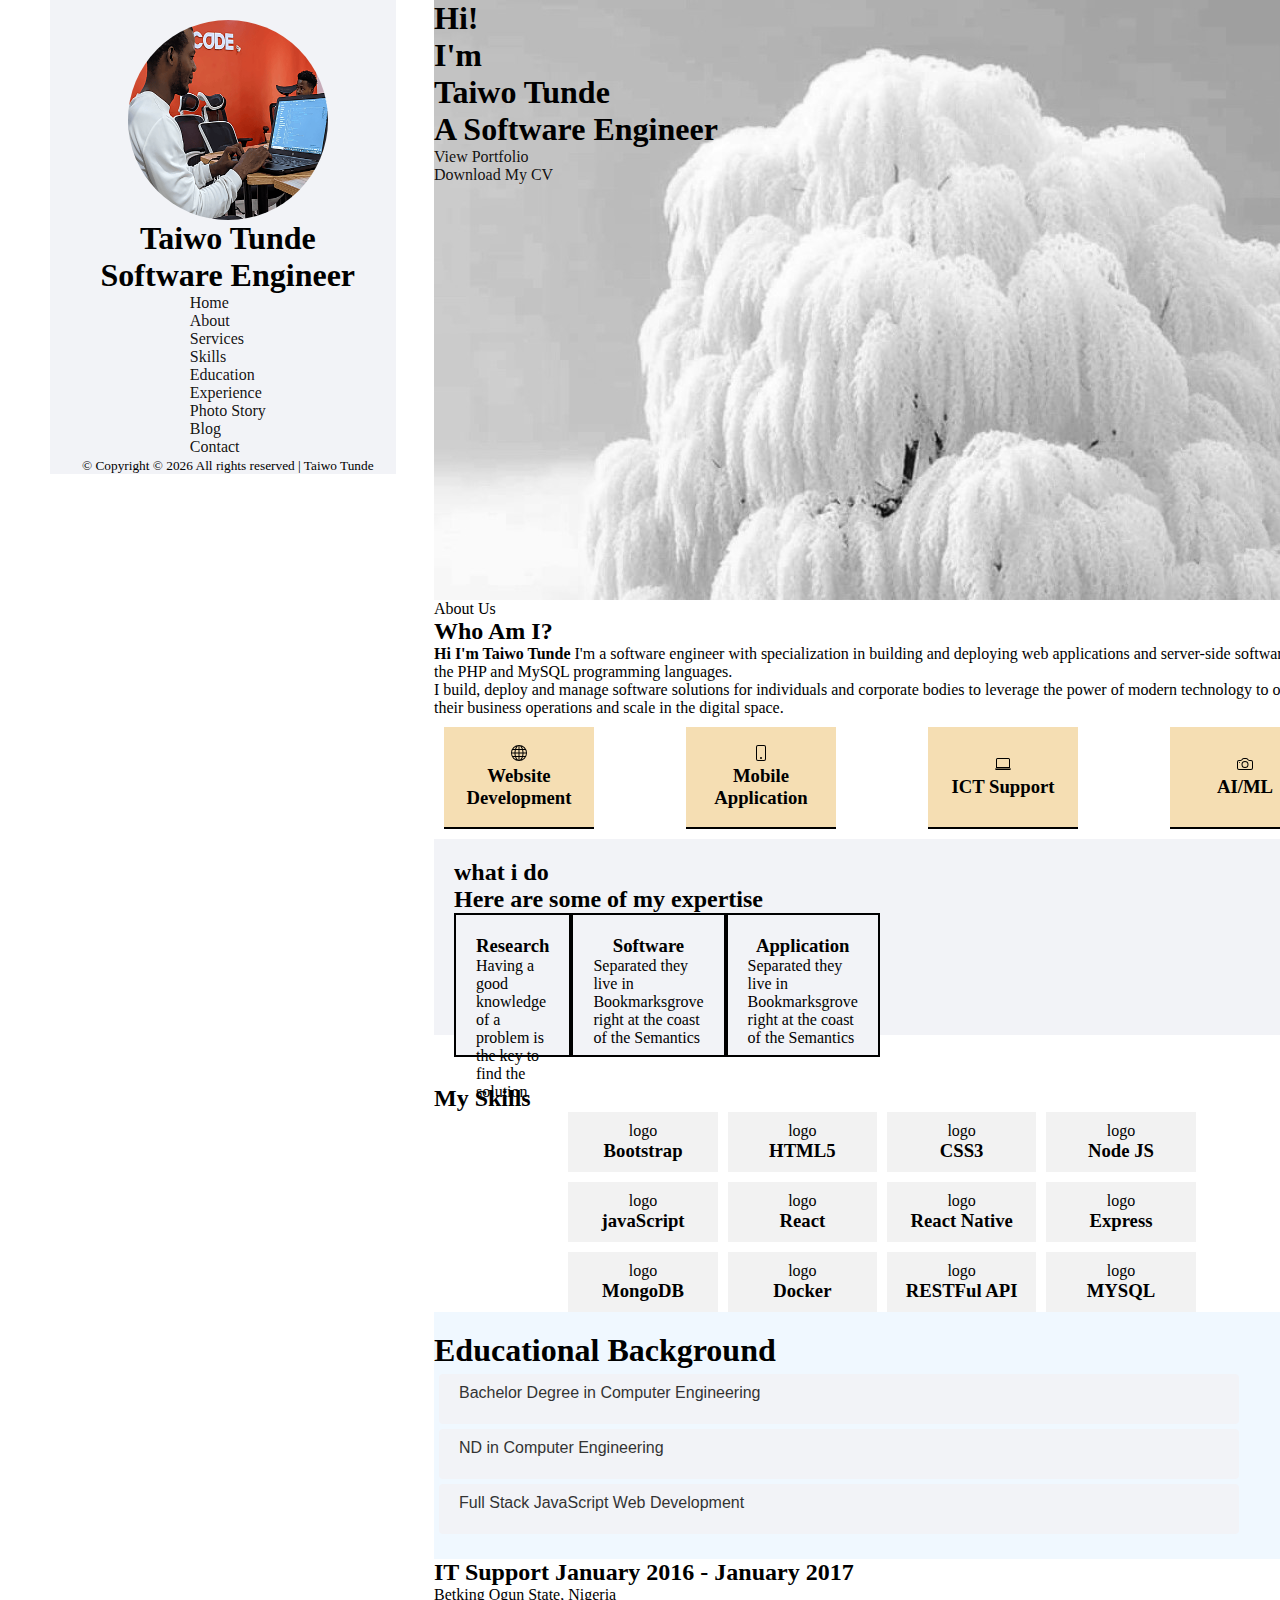
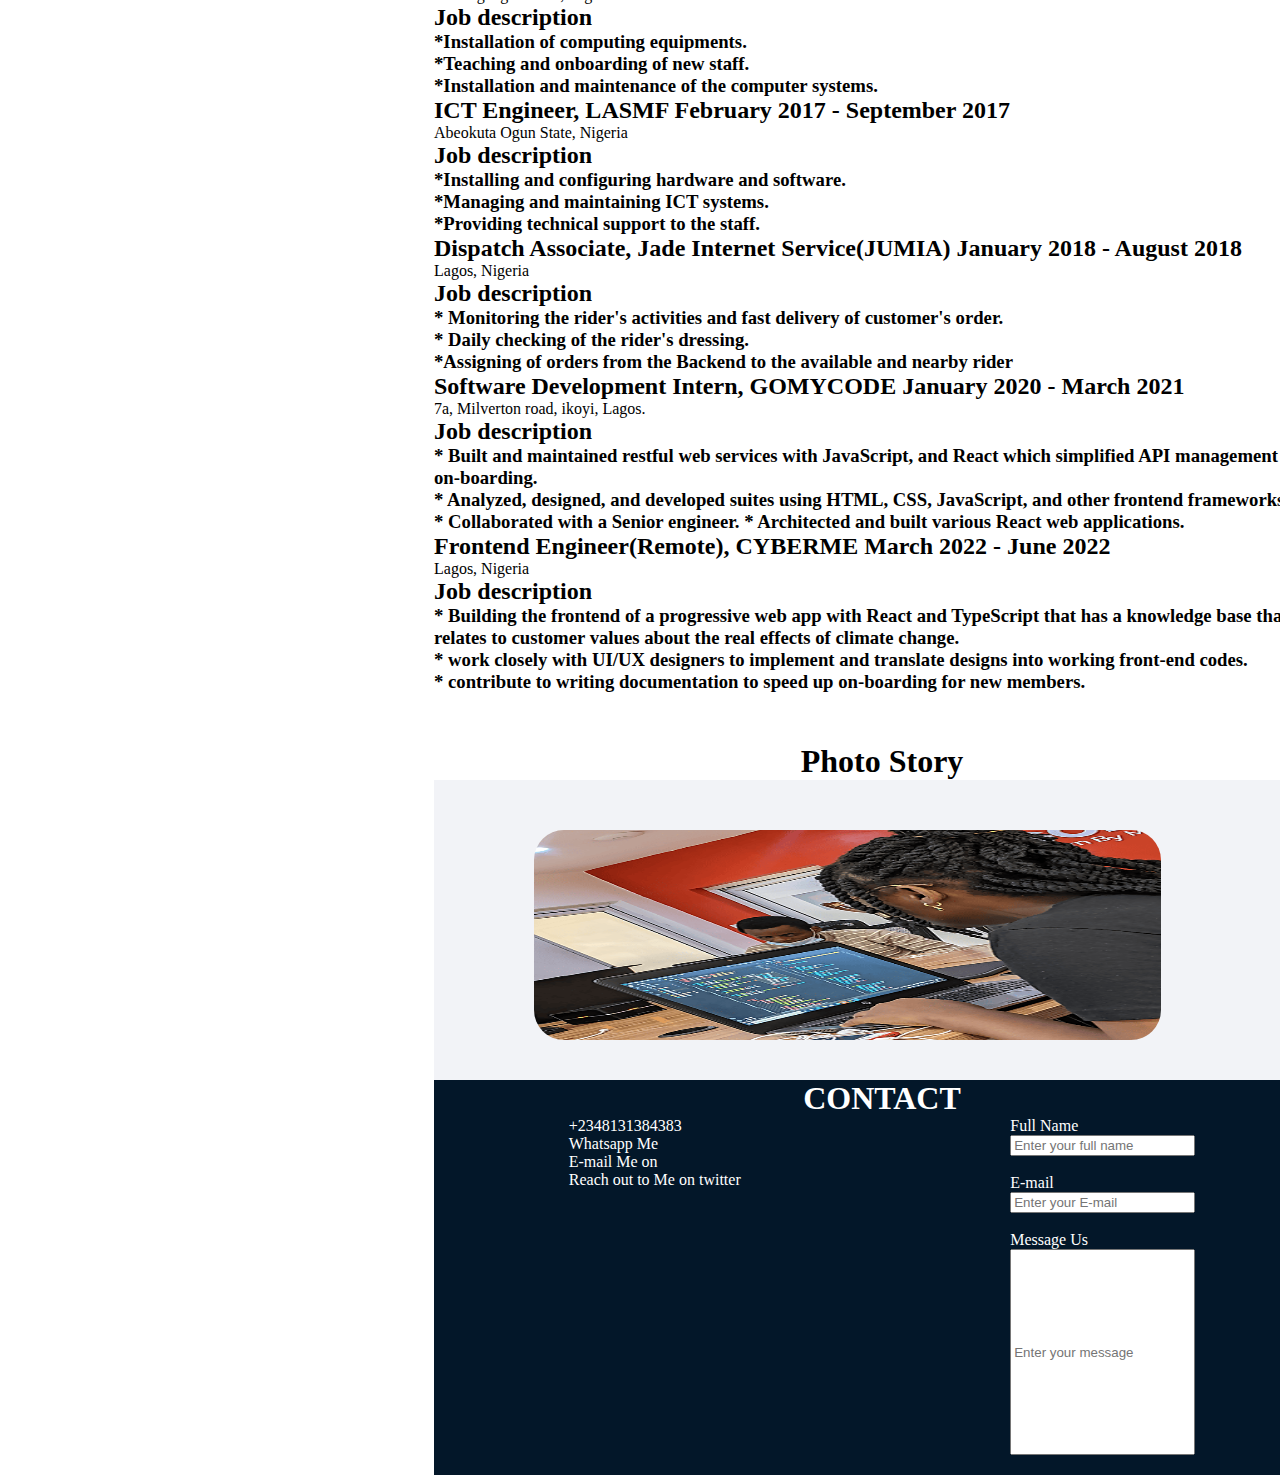
==== index.html @ 8e3de786 "main" ====
<!DOCTYPE html>
<html>
  <head>
    <meta charset="utf-8" />
    <meta http-equiv="X-UA-Compatible" content="IE=edge" />
    <title>Taiwo Tunde</title>
    <meta name="viewport" content="width=device-width, initial-scale=1" />
    <meta name="description" content="" />
    <meta name="keywords" content="Taiwo Tunde" />
    <meta name="author" content="Taiwo Tunde" />
    <link rel="stylesheet" href="stylingSheet.css" />
  </head>
  <body>
    <div class="grid-container">
      <div class="Container1">
        <!-- navbar section -->
        <div class="Container grid_container">
          <div class="container1">
            <aside class="aside_container">
              <div class="aside_content1">
                <img
                  class="profilepic"
                  src="./Resources/profilepic.png"
                  width="200px"
                  height="200px"
                />
                <h1>Taiwo Tunde</h1>
                <h1>Software Engineer</h1>
              </div>

              <nav>
                <div>
                  <ul>
                    <li>
                      <a href="#" data-nav-section="home">Home</a>
                    </li>
                    <li><a href="#about" data-nav-section="about">About</a></li>
                    <li>
                      <a href="#service" data-nav-section="services">Services</a>
                    </li>
                    <li><a href="#skills" data-nav-section="skills">Skills</a></li>
                    <li>
                      <a href="#education" data-nav-section="education">Education</a>
                    </li>
                    <li>
                      <a href="#experience" data-nav-section="experience">Experience</a>
                    </li>
                    <li><a href="#photo" data-nav-section="work">Photo Story</a></li>
                    <li><a href="#blog" data-nav-section="blog">Blog</a></li>
                    <li><a href="#contact" data-nav-section="contact">Contact</a></li>
                  </ul>
                </div>
              </nav>

              <div>
                <p>
                  <small
                    >&copy; Copyright &copy;
                    <script>
                      document.write(new Date().getFullYear());
                    </script>
                    All rights reserved | Taiwo Tunde</small
                  >
                </p>
              </div>
            </aside>
          </div>
        </div>
      </div>

      <div class="container2">
        <div class="Container2">
          <!-- Home page section -->
          <div class="home_section1">
            <h1>
              Hi! <br />
              I'm <br />Taiwo Tunde
            </h1>
             <h1>A Software Engineer</h1>
            <p>
              <a href="https://taiwo-tunde.github.io/My-portfolio/#"
                >View Portfolio
              </a>
            </p>
            <p><a href="/Resources/Taiwo Tunde CV.pdf">Download My CV</a></p>
          </div>

          
          <!-- About section  -->

          <section id="about">
            <div>
              <span>About Us</span>
              <h2>Who Am I?</h2>
              <p>
                <strong>Hi I'm Taiwo Tunde</strong> I'm a software engineer with
                specialization in building and deploying web applications and
                server-side software using the PHP and MySQL programming
                languages.
              </p>
              <p>
                I build, deploy and manage software solutions for individuals
                and corporate bodies to leverage the power of modern technology
                to optimize their business operations and scale in the digital
                space.
              </p>
            </div>

            <div class="about-icon">
              <div class="about-each-container">
                <span>
                  <svg
                    xmlns="http://www.w3.org/2000/svg"
                    width="16"
                    height="16"
                    fill="currentColor"
                    class="bi bi-globe"
                    viewBox="0 0 16 16"
                  >
                    <path
                      d="M0 8a8 8 0 1 1 16 0A8 8 0 0 1 0 8zm7.5-6.923c-.67.204-1.335.82-1.887 1.855A7.97 7.97 0 0 0 5.145 4H7.5V1.077zM4.09 4a9.267 9.267 0 0 1 .64-1.539 6.7 6.7 0 0 1 .597-.933A7.025 7.025 0 0 0 2.255 4H4.09zm-.582 3.5c.03-.877.138-1.718.312-2.5H1.674a6.958 6.958 0 0 0-.656 2.5h2.49zM4.847 5a12.5 12.5 0 0 0-.338 2.5H7.5V5H4.847zM8.5 5v2.5h2.99a12.495 12.495 0 0 0-.337-2.5H8.5zM4.51 8.5a12.5 12.5 0 0 0 .337 2.5H7.5V8.5H4.51zm3.99 0V11h2.653c.187-.765.306-1.608.338-2.5H8.5zM5.145 12c.138.386.295.744.468 1.068.552 1.035 1.218 1.65 1.887 1.855V12H5.145zm.182 2.472a6.696 6.696 0 0 1-.597-.933A9.268 9.268 0 0 1 4.09 12H2.255a7.024 7.024 0 0 0 3.072 2.472zM3.82 11a13.652 13.652 0 0 1-.312-2.5h-2.49c.062.89.291 1.733.656 2.5H3.82zm6.853 3.472A7.024 7.024 0 0 0 13.745 12H11.91a9.27 9.27 0 0 1-.64 1.539 6.688 6.688 0 0 1-.597.933zM8.5 12v2.923c.67-.204 1.335-.82 1.887-1.855.173-.324.33-.682.468-1.068H8.5zm3.68-1h2.146c.365-.767.594-1.61.656-2.5h-2.49a13.65 13.65 0 0 1-.312 2.5zm2.802-3.5a6.959 6.959 0 0 0-.656-2.5H12.18c.174.782.282 1.623.312 2.5h2.49zM11.27 2.461c.247.464.462.98.64 1.539h1.835a7.024 7.024 0 0 0-3.072-2.472c.218.284.418.598.597.933zM10.855 4a7.966 7.966 0 0 0-.468-1.068C9.835 1.897 9.17 1.282 8.5 1.077V4h2.355z"
                    />
                  </svg>
                </span>
                <h3 style="text-align: center">Website Development</h3>
              </div>

              <div class="about-each-container">
                <span>
                  <svg
                    xmlns="http://www.w3.org/2000/svg"
                    width="16"
                    height="16"
                    fill="currentColor"
                    class="bi bi-phone"
                    viewBox="0 0 16 16"
                  >
                    <path
                      d="M11 1a1 1 0 0 1 1 1v12a1 1 0 0 1-1 1H5a1 1 0 0 1-1-1V2a1 1 0 0 1 1-1h6zM5 0a2 2 0 0 0-2 2v12a2 2 0 0 0 2 2h6a2 2 0 0 0 2-2V2a2 2 0 0 0-2-2H5z"
                    />
                    <path d="M8 14a1 1 0 1 0 0-2 1 1 0 0 0 0 2z" />
                  </svg>
                </span>
                <h3 style="text-align: center">Mobile Application</h3>
              </div>
              <div class="about-each-container">
                <span>
                  <svg
                    xmlns="http://www.w3.org/2000/svg"
                    width="16"
                    height="16"
                    fill="currentColor"
                    class="bi bi-laptop"
                    viewBox="0 0 16 16"
                  >
                    <path
                      d="M13.5 3a.5.5 0 0 1 .5.5V11H2V3.5a.5.5 0 0 1 .5-.5h11zm-11-1A1.5 1.5 0 0 0 1 3.5V12h14V3.5A1.5 1.5 0 0 0 13.5 2h-11zM0 12.5h16a1.5 1.5 0 0 1-1.5 1.5h-13A1.5 1.5 0 0 1 0 12.5z"
                    />
                  </svg>
                </span>
                <h3 style="text-align: center">ICT Support</h3>
              </div>
              <div class="about-each-container">
                <span
                  ><svg
                    xmlns="http://www.w3.org/2000/svg"
                    width="16"
                    height="16"
                    fill="currentColor"
                    class="bi bi-camera"
                    viewBox="0 0 16 16"
                  >
                    <path
                      d="M15 12a1 1 0 0 1-1 1H2a1 1 0 0 1-1-1V6a1 1 0 0 1 1-1h1.172a3 3 0 0 0 2.12-.879l.83-.828A1 1 0 0 1 6.827 3h2.344a1 1 0 0 1 .707.293l.828.828A3 3 0 0 0 12.828 5H14a1 1 0 0 1 1 1v6zM2 4a2 2 0 0 0-2 2v6a2 2 0 0 0 2 2h12a2 2 0 0 0 2-2V6a2 2 0 0 0-2-2h-1.172a2 2 0 0 1-1.414-.586l-.828-.828A2 2 0 0 0 9.172 2H6.828a2 2 0 0 0-1.414.586l-.828.828A2 2 0 0 1 3.172 4H2z"
                    />
                    <path
                      d="M8 11a2.5 2.5 0 1 1 0-5 2.5 2.5 0 0 1 0 5zm0 1a3.5 3.5 0 1 0 0-7 3.5 3.5 0 0 0 0 7zM3 6.5a.5.5 0 1 1-1 0 .5.5 0 0 1 1 0z"
                    />
                  </svg>
                </span>
                <h3>AI/ML</h3>
              </div>
            </div>
          </section>

          <!-- service section -->

          <section id="service" class="service-section-container">

            <h2>what i do</h2>
            <h2>Here are some of my expertise</h2>
            <div class="service-section-sub-container">

                  <div class="service-item">
                    <h3>Research</h3>
                    <p>
                      Having a good knowledge of a problem is the key to find the
                      solution
                    </p>
                  </div>

                  <div class="service-item">
                    <h3>Software</h3>
                    <p>
                      Separated they live in Bookmarksgrove right at the coast of
                      the Semantics
                    </p>
                  </div>

                  <div class="service-item">
                    <h3>Application</h3>
                    <p>
                      Separated they live in Bookmarksgrove right at the coast of
                      the Semantics
                    </p>
                  </div>
          </div>
          </section>

          <!-- skills section -->
          <section id="skills" class="skills" >
            <h2>My Skills</h2>
         <div class="grid-container-skills">
              <div class="grid-item"> <div class="list"> 
                    <span>logo</span>
                    <h3>Bootstrap</h3>
                  </div>
</div>
              <div class="grid-item">
                    <div class="list">
                    <span>logo</span>
                    <h3>HTML5</h3>
                    </div>
</div>
              <div class="grid-item">
                <div class="list">
                      <span>logo</span>
                      <h3>CSS3</h3>
                    </div>
                  </div>

              <div class="grid-item">
                 <div class="list">
                    <span>logo</span>
                    <h3>Node JS</h3>
                    
                  </div>
                </div>

              <div class="grid-item">
                <div class="list">
                    <span>logo</span>
                    <h3>javaScript</h3>
                  </div>
                </div>

              <div class="grid-item">
                <div class="list" >
                    <span>logo</span>
                    <h3>React</h3>
                </div>
              </div>

              <div class="grid-item">
                <div class="list">
                    <span>logo</span>
                    <h3>React Native</h3>
                  </div>
                </div>

              <div class="grid-item"> 
                <div class="list">
                      <span>logo</span>
                    <h3>Express</h3>
                  </div>
                </div>

              <div class="grid-item">
                <div class="list">
                <span>logo</span>
                <h3>MongoDB</h3>
              </div>
            </div>

              <div class="grid-item">
                <div class="list">
                  <span>logo</span>
                <h3>Docker</h3>
              </div>
            </div>

              <div class="grid-item"> 
                <div class="list">
                   <span>logo</span>
                  <h3>RESTFul API</h3>
                </div>
              </div>

              <div class="grid-item">
                <div class="list">  
                    <span>logo</span>
                    <h3>MYSQL</h3>
                </div>
              </div>

          
            </div>
          </section>

          <!-- Educational section -->
          <section id="education" class="educational-section">
            <h1>Educational Background</h1>
            <div class="collapsible">
              <button class="collapsible-trigger my-button">
                Bachelor Degree in Computer Engineering
              </button>
              <div class="collapsible-content">
                <h3>Bachelor degree in Computer Engineering</h3>
                <h3>Course: Computer Engineering</h3>
                <h3>Institution: Olabisi Onabanjo University</h3>
                <h3>Year: 2022</h3>
              </div>
            </div>

            <div class="collapsible">
              <button class="collapsible-trigger my-button">
                ND in Computer Engineering
              </button>
              <div class="collapsible-content">
                <h3>National Diploma in Computer Engineering</h3>
                <h3>Course: Computer Engineering</h3>
                <h3>Institution: Federal Polytechnic Ilaro</h3>
                <h3>Year: 2016</h3>
              </div>
            </div>


       <div class="collapsible">
  <button class="collapsible-trigger my-button">Full Stack JavaScript Web Development</button>
  <div class="collapsible-content">
  <h3>Diploma in Software Engineering</h3>
              <h3>Course: Full Stack javaScript Web Development(MERN Stack)</h3>
              <h3>Institution: GOMYCODE</h3>
              <h3>Year: 2021</h3>
  </div>

          </section>

          

          <!-- Experience Section -->
          <section id="experience" >
            <div>
              <h2>IT Support <span>January 2016 - January 2017</span></h2>
              <span>Betking Ogun State, Nigeria</span>
              <h2>Job description</h2>
              <h3>
                *Installation of computing equipments.<br />
                *Teaching and onboarding of new staff. <br />
                *Installation and maintenance of the computer systems.
              </h3>
            </div>
            <div>
              <h2>
                ICT Engineer, LASMF <span>February 2017 - September 2017</span>
              </h2>
              <span>Abeokuta Ogun State, Nigeria</span>
              <h2>Job description</h2>
              <h3>
                *Installing and configuring hardware and software.<br />
                *Managing and maintaining ICT systems. <br />
                *Providing technical support to the staff.
              </h3>
            </div>

            <div>
              <h2>
                Dispatch Associate, Jade Internet Service(JUMIA)
                <span>January 2018 - August 2018</span>
              </h2>
              <span>Lagos, Nigeria</span>
              <h2>Job description</h2>
              <h3>
                * Monitoring the rider's activities and fast delivery of
                customer's order.<br />
                * Daily checking of the rider's dressing. <br />
                *Assigning of orders from the Backend to the available and
                nearby rider
              </h3>
            </div>

            <div>
              <h2>
                Software Development Intern, GOMYCODE
                <span>January 2020 - March 2021</span>
              </h2>
              <span>7a, Milverton road, ikoyi, Lagos.</span>
              <h2>Job description</h2>
              <h3>
                * Built and maintained restful web services with JavaScript, and
                React which simplified API management and on-boarding.<br />
                * Analyzed, designed, and developed suites using HTML, CSS,
                JavaScript, and other frontend frameworks.<br />
                * Collaborated with a Senior engineer. * Architected and built
                various React web applications.
              </h3>
            </div>

            <div>
              <h2>
                Frontend Engineer(Remote), CYBERME
                <span>March 2022 - June 2022</span>
              </h2>
              <span> Lagos, Nigeria</span>
              <h2>Job description</h2>
              <h3>
                * Building the frontend of a progressive web app with React and
                TypeScript that has a knowledge base that relates to customer
                values about the real effects of climate change.<br />
                * work closely with UI/UX designers to implement and translate
                designs into working front-end codes.<br />
                * contribute to writing documentation to speed up on-boarding
                for new members.
              </h3>
            </div>
          </section>

          <!-- Photo story section -->
          <section id="photo" class="photo-story-container">
            <h1 style="text-align: center; size: 50px">Photo Story</h1>
            <div class="carousel">
              <img
                class="picture"
                src="/Resources/PXL_20220126_084322298.NIGHT (1).png"
                alt="pic"
              />

              <img
                class="picture"
                src="/Resources/PXL_20220126_084322298.NIGHT.png"
                alt="pic"
              />

              <img
                class="picture"
                src="/Resources/PXL_20220126_084832670.NIGHT.png"
                alt="pic"
              />

              <img
                class="picture"
                src="/Resources/PXL_20220126_084839560.NIGHT.png"
                alt="pic"
              />

              <img class="picture" src="/Resources/image1.jpg" alt="pic" />

              <img class="picture" src="/Resources/image2.jpg" alt="pic" />

              <img
                class="picture"
                src="/Resources/example_small.png"
                alt="pic"
              />

              <img class="picture" src="/Resources/profilepic.png" alt="pic" />

              <img
                class="picture"
                src="/Resources/PXL_20220126_084322298.NIGHT (1).png"
                alt="pic"
              />
            </div>
          </section>

          <!-- contact section -->

          <section class="contact" id="contact">
            <div>
              <center>
                <h1><strong> CONTACT </strong></h1>
              </center>
            </div>
            <div class="contact-section">
              <div class="contact-links">
                <div>
                  <i class="fa fa-phone"></i>
                  <a href="tel://+2348131384383">+2348131384383</a>
                </div>
                <div>
                  <i class="fa-brands fa-whatsapp"></i>
                  <a href="https://wa.me/message/PEQAGNBS4VXQJ1">Whatsapp Me</a>
                </div>
                <div>
                  <i class="fa-brands fa-envelope"></i>
                  <a href="mailto:taiwotunde32@gmail.com ">E-mail Me on</a>
                </div>
                <div>
                  <i class="fa-brands fa-twitter"></i>
                  <a
                    href="https://twitter.com/rashy606?t=NbGyMrcWqnhuxeRNX9Hzw&s=09"
                    >Reach out to Me on twitter</a
                  >
                </div>
              </div>

              <div>
                <form class="forms-link">
                  <label for="name"> Full Name</label>
                  <input
                    type="text"
                    placeholder="Enter your full name"
                    id="name"
                  />
                  <br />
                  <label for="Email">E-mail</label>
                  <input
                    type="email"
                    placeholder="Enter your E-mail"
                    id="E-mail"
                  />

                  <br />
                  <label for="message" id="message"> Message Us</label>
                  <input
                    type="text"
                    placeholder="Enter your message"
                    id="message"
                    style="height: 200px"
                  />
                </form>
              </div>
            </div>
          </section>
        </div>
      </div>
    </div>
    <script src="javaScript.js"></script>
  </body>
</html>
---- stylingSheet.css ----
body,
h1,
h2,
h3,
h4,
h5,
h6,
p,
ol,
ul,
li,
pre,
code,
blockquote {
  margin: 0;
  padding: 0;
  border: 0;
}

/* layout */

body {
  width: 100%;
  margin: 0 50px 0 50px;
  transition: opacity 5s ease-in;
}

.grid-container {
  display: grid;
  grid-template-columns: 30% 70%;
  transition: opacity 5s ease-in-out;
}

.container1 {
  background-color: #f2f3f7;
  position: fixed;
  width: 27%;
  transition: opacity 5s ease-out;
}

.container2 {
  width: 100%;
  float: right;
}

/* styling for aside container and its content*/
body .container {
  height: 100%;
  margin-left: 100px;
  background-image: url(/Resources/image1.jpg);
  background-repeat: no-repeat;
}
.aside_container {
  margin-left: 10px;
  display: flex;
  flex-direction: column;
  justify-content: center;
  align-items: center;
}

.aside_content1 {
  display: flex;
  flex-direction: column;
  justify-content: center;
  align-items: center;
  margin-top: 20px;
}

.profilepic {
  border-radius: 100px;
}

ul {
  list-style: none;
  padding: 0;
  margin: 0;
}

a {
  color: rgba(8, 6, 6, 0.96); /* Set the text color */
  text-decoration: none;
}

a:hover {
  color: red;
  text-decoration: underline;
}

a:visited {
  color: purple;
}

a:focus {
  outline: 2px solid orange;
}

a:active {
  color: green;
}

/* Home Section */
/* .home_section {
  
} */

.home_section1 {
  background-image: url("/Resources/image1.jpg");
  background-size: auto cover;
  height: 600px;
}

.home_section2 {
  background-image: url("/Resources/image2.jpg");
  background-size: auto cover;
  height: 600px;
}

/* About section */

.about-icon {
  display: flex;
  justify-content: space-between;
  align-items: center;
  margin: 10px;
}

.about-each-container {
  display: flex;
  flex-direction: column;
  align-items: center;
  justify-content: center;
  border-bottom: 2px solid black;
  background-color: wheat;
  height: 100px;
  width: 150px;
}

/* service section */

.service-section-container {
  display: flex;
  flex-direction: column;
  background-color: #f2f3f7;
  padding: 20px;
}

.service-section-sub-container {
  display: flex;
  flex-direction: row;

  border-bottom: 2px solid black;
  background-color: wheat;
  height: 100px;
  width: 150px;
}

.service-item {
  display: flex;
  flex-direction: column;
  background-color: #f2f3f7;
  border: 2px solid black;
  height: 100px;
  justify-content: space-around;
  align-items: center;
  padding: 20px;
}
/* skills section */
.skills {
  display: flex;
  flex-direction: column;
  margin-top: 50px;
  align-items: flex-start;
  justify-content: flex-start;
}

.grid-container-skills {
  display: grid;
  grid-template-columns: repeat(4, 1fr);
  width: 70%;
  margin: 0 auto; /* Center the container */
  gap: 10px; /* Adjust the gap between grid items as needed */
}

.grid-item {
  background-color: #f2f2f2;
  padding: 10px;
  text-align: center;
}

/* educaton section */

.collapsible-content {
  display: none; /* Hide the content initially */
}

.collapsible-trigger {
  cursor: pointer;
}

.educational-section {
  background-color: aliceblue;
  padding: 20px 0 20px 0;
}

.collapsible-trigger {
  background-color: #f2f3f7;
  color: #333333;
  padding: 10px 20px;
  font-size: 16px;
  border: none;
  border-radius: 4px;
  cursor: pointer;
  width: 800px;
  margin: 5px;
  height: 50px;
  display: flex;
  flex-direction: column;
  justify-content: flex-start;
  align-items: flex-start;
}

.my-button:hover {
  background-color: #45a049;
}

.my-button:active {
  background-color: #3e8e41;
}

/* photo story */

.photo-story-container {
  display: flex;
  flex-direction: column;
  align-items: center;
  justify-content: space-around;
  margin-top: 50px;
}

.carousel {
  position: relative;
  width: 100%;
  height: 300px;
  overflow: hidden;
  background-color: #f2f3f7;
  transition: opacity 2s ease-in;
}

.carousel img {
  display: none;
  width: 70%;
  height: 70%;
  border-radius: 30px;
  margin-left: 100px;
  margin-top: 50px;
}

.carousel img.active {
  display: block;
}

/* contact section */

.contact {
  background-color: #031729;
  color: #fff;
}

.contact-section {
  display: flex;
  justify-content: space-around;
}

.contact-links a {
  color: #fff;
  text-decoration: none;
}

.forms-link {
  display: flex;
  flex-direction: column;
  padding: 0 auto;
  margin-bottom: 20px;
}

@media screen and (max-width: 960px) {
  .contact-section {
    display: flex;
    flex-direction: column;
    align-items: center;
    justify-content: space-between;
  }

  .contact-links {
    margin: 10px 0;
    padding: 20px 0;
  }
  .forms-link {
    display: flex;
    flex-direction: column;
    padding: 0 auto;
  }
}
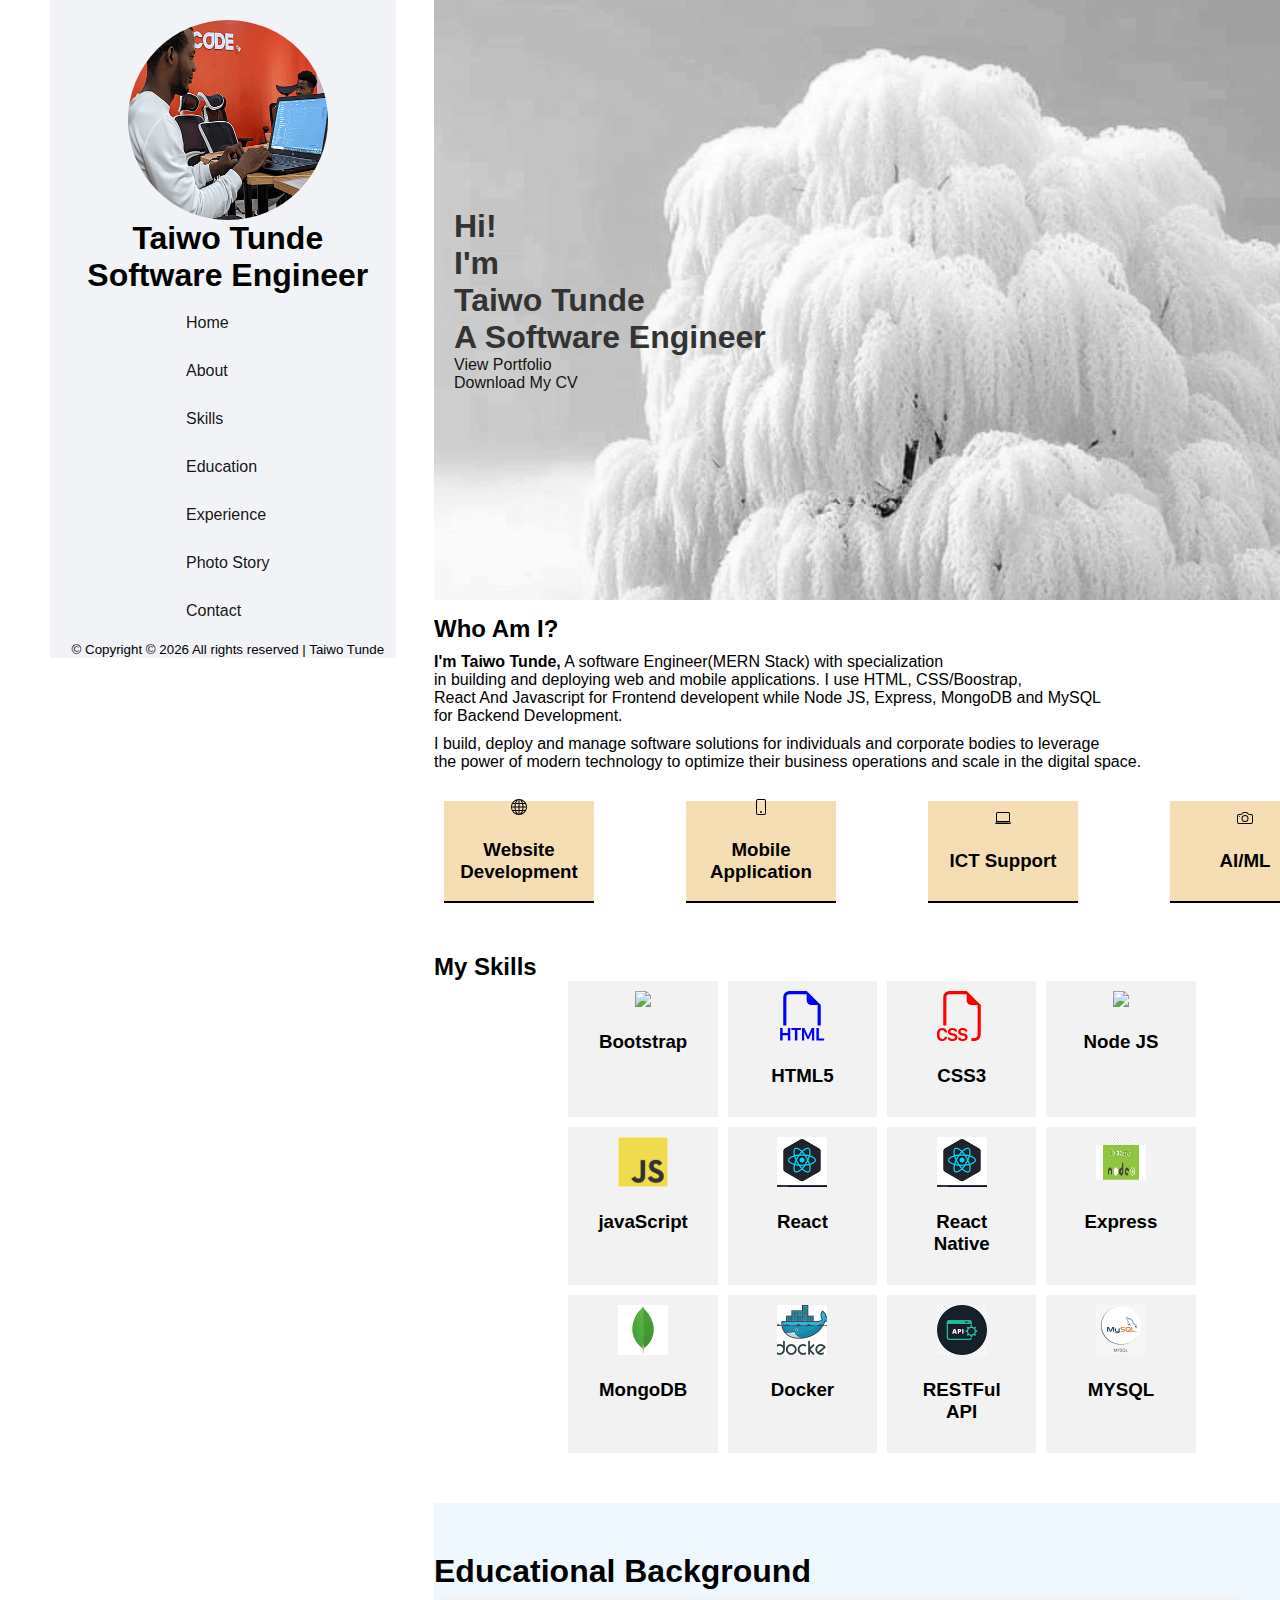
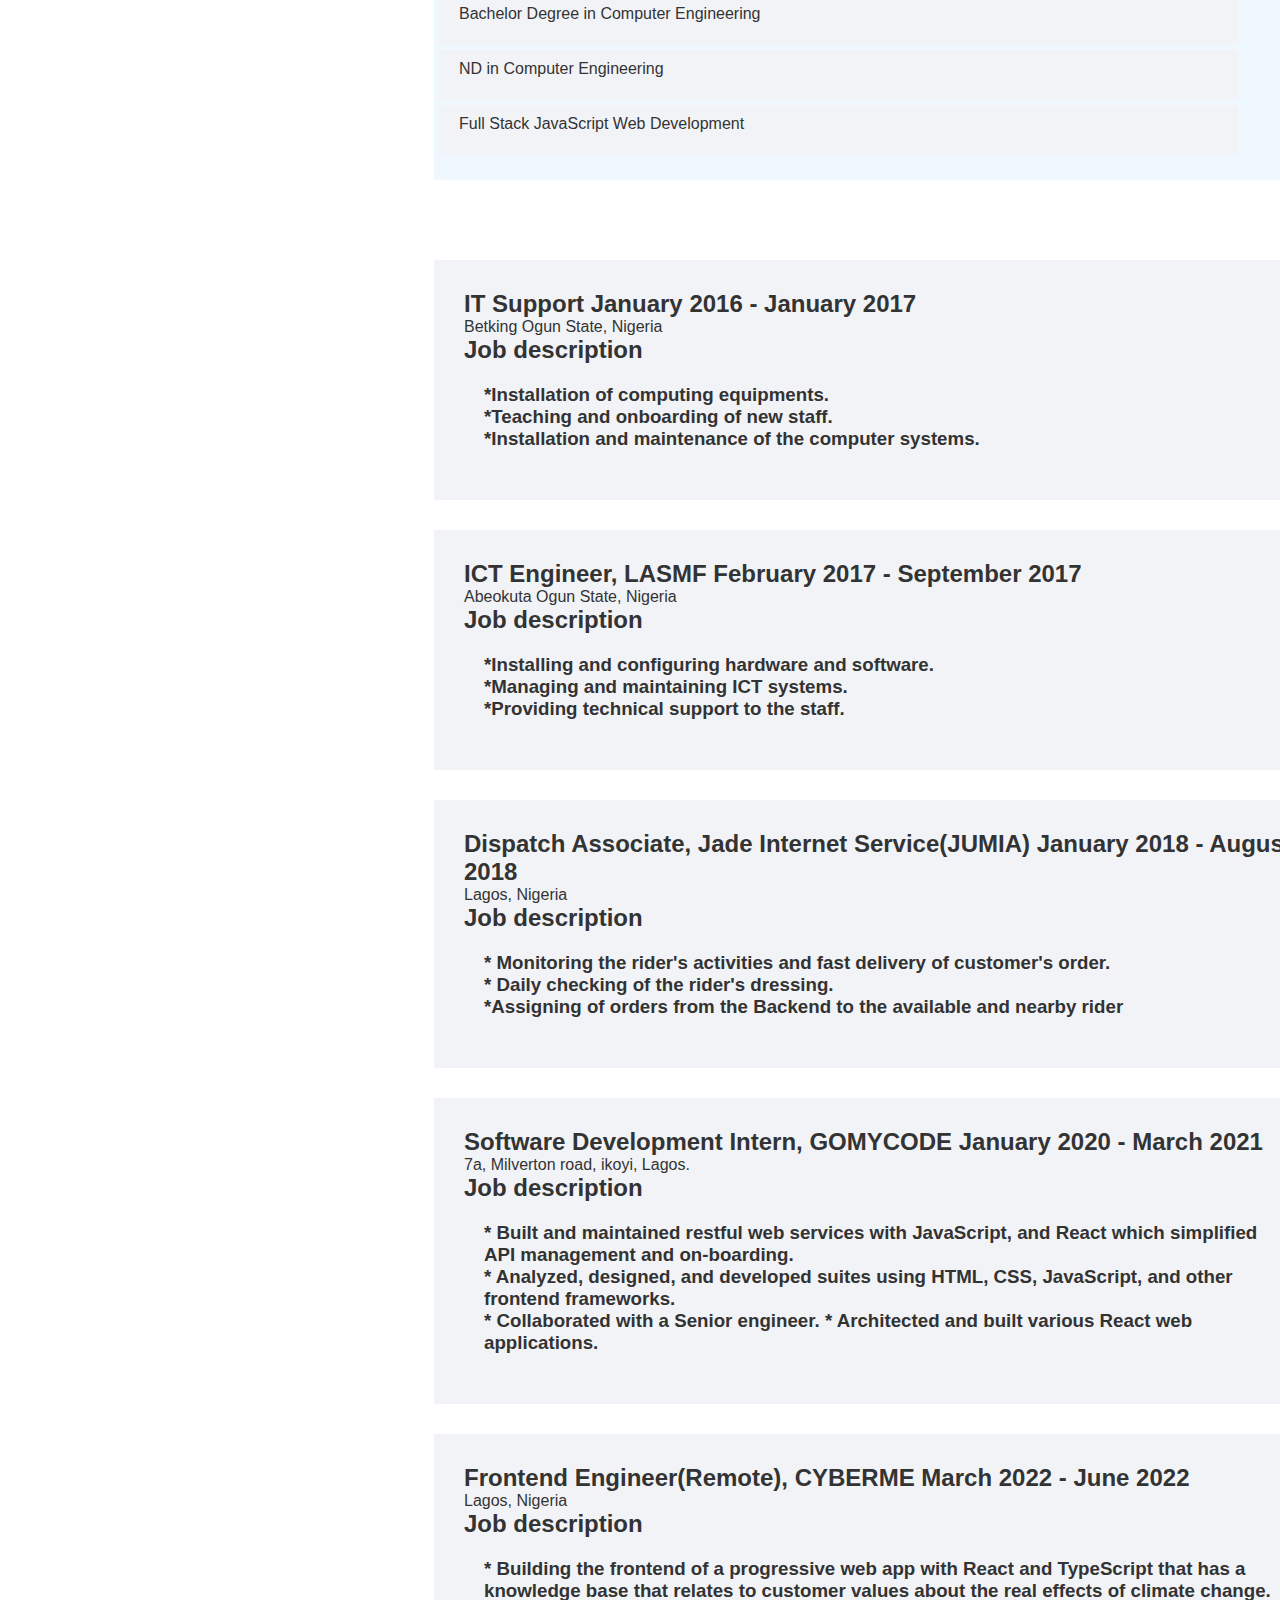
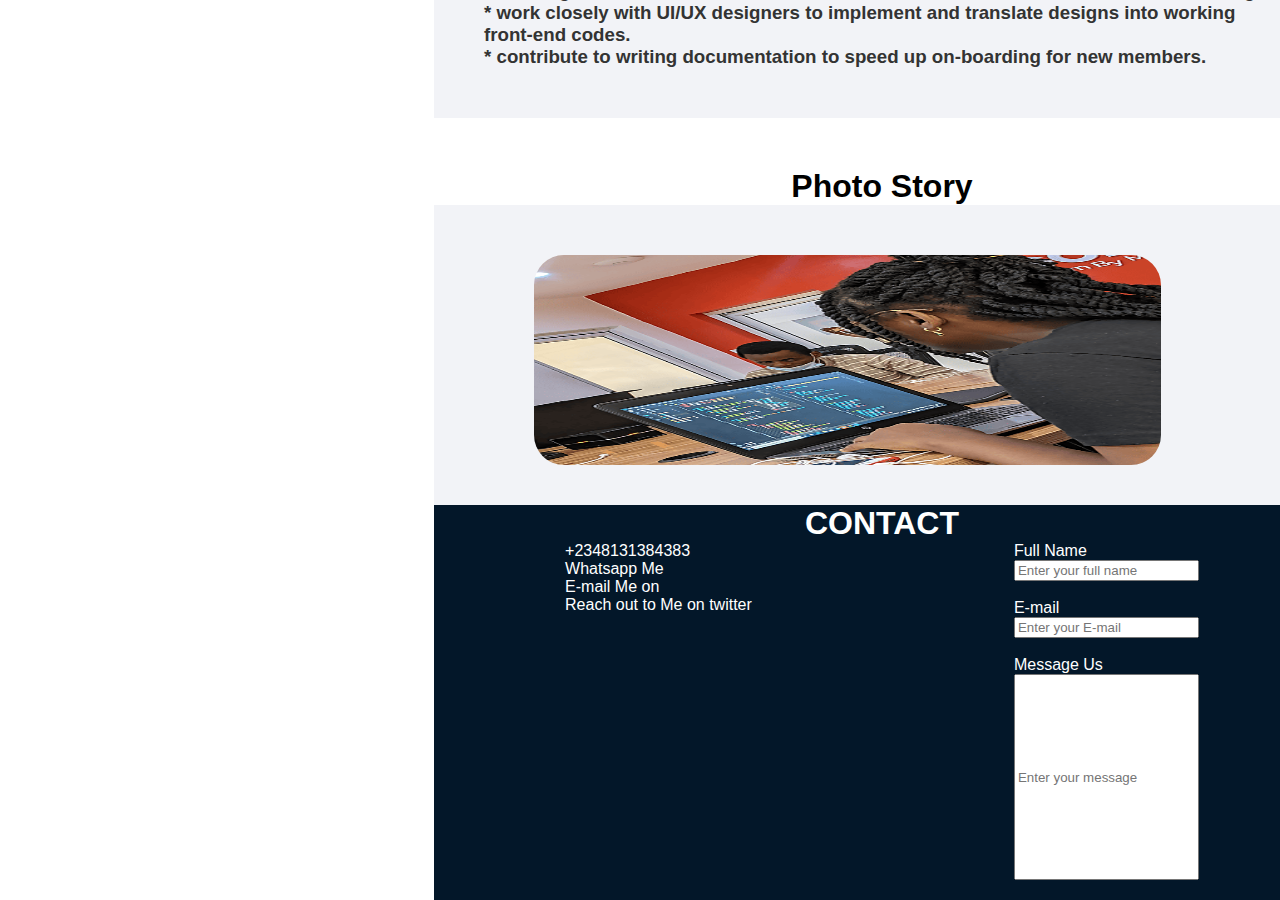
==== commit 4ebabe72: "main" ====
--- a/index.html
+++ b/index.html
@@ -10,8 +10,8 @@
     <meta name="author" content="Taiwo Tunde" />
     <link rel="stylesheet" href="stylingSheet.css" />
   </head>
-  <body>
-    <div class="grid-container">
+  <body class="main-container">
+    <div class="grid-container ">
       <div class="Container1">
         <!-- navbar section -->
         <div class="Container grid_container">
@@ -35,9 +35,7 @@
                       <a href="#" data-nav-section="home">Home</a>
                     </li>
                     <li><a href="#about" data-nav-section="about">About</a></li>
-                    <li>
-                      <a href="#service" data-nav-section="services">Services</a>
-                    </li>
+                
                     <li><a href="#skills" data-nav-section="skills">Skills</a></li>
                     <li>
                       <a href="#education" data-nav-section="education">Education</a>
@@ -46,7 +44,7 @@
                       <a href="#experience" data-nav-section="experience">Experience</a>
                     </li>
                     <li><a href="#photo" data-nav-section="work">Photo Story</a></li>
-                    <li><a href="#blog" data-nav-section="blog">Blog</a></li>
+                 
                     <li><a href="#contact" data-nav-section="contact">Contact</a></li>
                   </ul>
                 </div>
@@ -68,10 +66,11 @@
         </div>
       </div>
 
-      <div class="container2">
+      <div class="container2 ">
         <div class="Container2">
+
           <!-- Home page section -->
-          <div class="home_section1">
+          <div class="home-section1">
             <h1>
               Hi! <br />
               I'm <br />Taiwo Tunde
@@ -88,19 +87,18 @@
           
           <!-- About section  -->
 
-          <section id="about">
+          <section id="about" >
             <div>
-              <span>About Us</span>
-              <h2>Who Am I?</h2>
-              <p>
-                <strong>Hi I'm Taiwo Tunde</strong> I'm a software engineer with
-                specialization in building and deploying web applications and
-                server-side software using the PHP and MySQL programming
-                languages.
+              <h2 style="padding-top: 15px;">Who Am I?</h2>
+              <p class="about-text">
+                <strong> I'm Taiwo Tunde,</strong> A software Engineer(MERN Stack) with
+                specialization <br> in building and deploying web  and mobile applications.
+                I use HTML, CSS/Boostrap, <br> React And Javascript for Frontend developent
+                 while Node JS, Express, MongoDB and MySQL <br>  for Backend Development.
               </p>
-              <p>
+              <p style="padding-bottom: 20px;">
                 I build, deploy and manage software solutions for individuals
-                and corporate bodies to leverage the power of modern technology
+                and corporate bodies to leverage <br> the power of modern technology
                 to optimize their business operations and scale in the digital
                 space.
               </p>
@@ -183,65 +181,37 @@
             </div>
           </section>
 
-          <!-- service section -->
-
-          <section id="service" class="service-section-container">
-
-            <h2>what i do</h2>
-            <h2>Here are some of my expertise</h2>
-            <div class="service-section-sub-container">
-
-                  <div class="service-item">
-                    <h3>Research</h3>
-                    <p>
-                      Having a good knowledge of a problem is the key to find the
-                      solution
-                    </p>
-                  </div>
-
-                  <div class="service-item">
-                    <h3>Software</h3>
-                    <p>
-                      Separated they live in Bookmarksgrove right at the coast of
-                      the Semantics
-                    </p>
-                  </div>
-
-                  <div class="service-item">
-                    <h3>Application</h3>
-                    <p>
-                      Separated they live in Bookmarksgrove right at the coast of
-                      the Semantics
-                    </p>
-                  </div>
-          </div>
-          </section>
+         
 
           <!-- skills section -->
-          <section id="skills" class="skills" >
+          <section id="skills" class="skills " >
             <h2>My Skills</h2>
          <div class="grid-container-skills">
               <div class="grid-item"> <div class="list"> 
-                    <span>logo</span>
+                    <span> <img src="https://getbootstrap.com/docs/5.3/assets/brand/bootstrap-logo-shadow.png" width="50px"></img> </span>
                     <h3>Bootstrap</h3>
                   </div>
 </div>
               <div class="grid-item">
                     <div class="list">
-                    <span>logo</span>
+                    <span><svg xmlns="http://www.w3.org/2000/svg" width="50" height="50" fill="blue" class="bi bi-filetype-html" viewBox="0 0 16 16">
+  <path fill-rule="evenodd" d="M14 4.5V11h-1V4.5h-2A1.5 1.5 0 0 1 9.5 3V1H4a1 1 0 0 0-1 1v9H2V2a2 2 0 0 1 2-2h5.5L14 4.5Zm-9.736 7.35v3.999h-.791v-1.714H1.79v1.714H1V11.85h.791v1.626h1.682V11.85h.79Zm2.251.662v3.337h-.794v-3.337H4.588v-.662h3.064v.662H6.515Zm2.176 3.337v-2.66h.038l.952 2.159h.516l.946-2.16h.038v2.661h.715V11.85h-.8l-1.14 2.596H9.93L8.79 11.85h-.805v3.999h.706Zm4.71-.674h1.696v.674H12.61V11.85h.79v3.325Z"/>
+</svg></span>
                     <h3>HTML5</h3>
                     </div>
 </div>
               <div class="grid-item">
                 <div class="list">
-                      <span>logo</span>
+                      <span><svg xmlns="http://www.w3.org/2000/svg" width="50" height="50" fill="red" class="bi bi-filetype-css" viewBox="0 0 16 16">
+  <path fill-rule="evenodd" d="M14 4.5V14a2 2 0 0 1-2 2h-1v-1h1a1 1 0 0 0 1-1V4.5h-2A1.5 1.5 0 0 1 9.5 3V1H4a1 1 0 0 0-1 1v9H2V2a2 2 0 0 1 2-2h5.5L14 4.5ZM3.397 14.841a1.13 1.13 0 0 0 .401.823c.13.108.289.192.478.252.19.061.411.091.665.091.338 0 .624-.053.859-.158.236-.105.416-.252.539-.44.125-.189.187-.408.187-.656 0-.224-.045-.41-.134-.56a1.001 1.001 0 0 0-.375-.357 2.027 2.027 0 0 0-.566-.21l-.621-.144a.97.97 0 0 1-.404-.176.37.37 0 0 1-.144-.299c0-.156.062-.284.185-.384.125-.101.296-.152.512-.152.143 0 .266.023.37.068a.624.624 0 0 1 .246.181.56.56 0 0 1 .12.258h.75a1.092 1.092 0 0 0-.2-.566 1.21 1.21 0 0 0-.5-.41 1.813 1.813 0 0 0-.78-.152c-.293 0-.551.05-.776.15-.225.099-.4.24-.527.421-.127.182-.19.395-.19.639 0 .201.04.376.122.524.082.149.2.27.352.367.152.095.332.167.539.213l.618.144c.207.049.361.113.463.193a.387.387 0 0 1 .152.326.505.505 0 0 1-.085.29.559.559 0 0 1-.255.193c-.111.047-.249.07-.413.07-.117 0-.223-.013-.32-.04a.838.838 0 0 1-.248-.115.578.578 0 0 1-.255-.384h-.765ZM.806 13.693c0-.248.034-.46.102-.633a.868.868 0 0 1 .302-.399.814.814 0 0 1 .475-.137c.15 0 .283.032.398.097a.7.7 0 0 1 .272.26.85.85 0 0 1 .12.381h.765v-.072a1.33 1.33 0 0 0-.466-.964 1.441 1.441 0 0 0-.489-.272 1.838 1.838 0 0 0-.606-.097c-.356 0-.66.074-.911.223-.25.148-.44.359-.572.632-.13.274-.196.6-.196.979v.498c0 .379.064.704.193.976.131.271.322.48.572.626.25.145.554.217.914.217.293 0 .554-.055.785-.164.23-.11.414-.26.55-.454a1.27 1.27 0 0 0 .226-.674v-.076h-.764a.799.799 0 0 1-.118.363.7.7 0 0 1-.272.25.874.874 0 0 1-.401.087.845.845 0 0 1-.478-.132.833.833 0 0 1-.299-.392 1.699 1.699 0 0 1-.102-.627v-.495ZM6.78 15.29a1.176 1.176 0 0 1-.111-.449h.764a.578.578 0 0 0 .255.384c.07.049.154.087.25.114.095.028.201.041.319.041.164 0 .301-.023.413-.07a.559.559 0 0 0 .255-.193.507.507 0 0 0 .085-.29.387.387 0 0 0-.153-.326c-.101-.08-.256-.144-.463-.193l-.618-.143a1.72 1.72 0 0 1-.539-.214 1 1 0 0 1-.351-.367 1.068 1.068 0 0 1-.123-.524c0-.244.063-.457.19-.639.127-.181.303-.322.527-.422.225-.1.484-.149.777-.149.304 0 .564.05.779.152.217.102.384.239.5.41.12.17.187.359.2.566h-.75a.56.56 0 0 0-.12-.258.624.624 0 0 0-.246-.181.923.923 0 0 0-.37-.068c-.216 0-.387.05-.512.152a.472.472 0 0 0-.184.384c0 .121.047.22.143.3a.97.97 0 0 0 .404.175l.621.143c.217.05.406.12.566.211.16.09.285.21.375.358.09.148.135.335.135.56 0 .247-.063.466-.188.656a1.216 1.216 0 0 1-.539.439c-.234.105-.52.158-.858.158-.254 0-.476-.03-.665-.09a1.404 1.404 0 0 1-.478-.252 1.13 1.13 0 0 1-.29-.375Z"/>
+</svg></span>
                       <h3>CSS3</h3>
                     </div>
                   </div>
 
               <div class="grid-item">
                  <div class="list">
-                    <span>logo</span>
+                    <span> <img src="https://nodejs.org/static/images/logo.svg"> </span>
                     <h3>Node JS</h3>
                     
                   </div>
@@ -249,56 +219,56 @@
 
               <div class="grid-item">
                 <div class="list">
-                    <span>logo</span>
+                    <span> <img src="[data-uri] " width="50px" height="50px" > </span>
                     <h3>javaScript</h3>
                   </div>
                 </div>
 
               <div class="grid-item">
                 <div class="list" >
-                    <span>logo</span>
+                    <span> <img src="[data-uri]" width="50px" height="50px"> </span>
                     <h3>React</h3>
                 </div>
               </div>
 
               <div class="grid-item">
                 <div class="list">
-                    <span>logo</span>
+                    <span><img src="[data-uri]" width="50px" height="50px"> </span>
                     <h3>React Native</h3>
                   </div>
                 </div>
 
               <div class="grid-item"> 
                 <div class="list">
-                      <span>logo</span>
+                      <span> <img src="[data-uri]" width="50px" height="50px"> </span>
                     <h3>Express</h3>
                   </div>
                 </div>
 
               <div class="grid-item">
                 <div class="list">
-                <span>logo</span>
+                <span> <img src="[data-uri]" width="50px" height="50px"> </span>
                 <h3>MongoDB</h3>
               </div>
             </div>
 
               <div class="grid-item">
                 <div class="list">
-                  <span>logo</span>
+                  <span> <img src="[data-uri]" width="50px"height="50px"> </span>
                 <h3>Docker</h3>
               </div>
             </div>
 
               <div class="grid-item"> 
                 <div class="list">
-                   <span>logo</span>
+                   <span> <img src="[data-uri]" width="50px" height="50px"> </span>
                   <h3>RESTFul API</h3>
                 </div>
               </div>
 
               <div class="grid-item">
                 <div class="list">  
-                    <span>logo</span>
+                    <span> <img src="[data-uri]" height="50px" width="50px"> </span>
                     <h3>MYSQL</h3>
                 </div>
               </div>
@@ -308,7 +278,7 @@
           </section>
 
           <!-- Educational section -->
-          <section id="education" class="educational-section">
+          <section id="education" class="educational-section  ">
             <h1>Educational Background</h1>
             <div class="collapsible">
               <button class="collapsible-trigger my-button">
@@ -349,8 +319,8 @@
           
 
           <!-- Experience Section -->
-          <section id="experience" >
-            <div>
+          <section id="experience" class="experience " >
+            <div class="experience-item">
               <h2>IT Support <span>January 2016 - January 2017</span></h2>
               <span>Betking Ogun State, Nigeria</span>
               <h2>Job description</h2>
@@ -360,7 +330,8 @@
                 *Installation and maintenance of the computer systems.
               </h3>
             </div>
-            <div>
+
+            <div class="experience-item">
               <h2>
                 ICT Engineer, LASMF <span>February 2017 - September 2017</span>
               </h2>
@@ -373,7 +344,7 @@
               </h3>
             </div>
 
-            <div>
+            <div class="experience-item">
               <h2>
                 Dispatch Associate, Jade Internet Service(JUMIA)
                 <span>January 2018 - August 2018</span>
@@ -389,7 +360,7 @@
               </h3>
             </div>
 
-            <div>
+            <div class="experience-item">
               <h2>
                 Software Development Intern, GOMYCODE
                 <span>January 2020 - March 2021</span>
@@ -406,7 +377,7 @@
               </h3>
             </div>
 
-            <div>
+            <div class="experience-item">
               <h2>
                 Frontend Engineer(Remote), CYBERME
                 <span>March 2022 - June 2022</span>
@@ -427,7 +398,7 @@
 
           <!-- Photo story section -->
           <section id="photo" class="photo-story-container">
-            <h1 style="text-align: center; size: 50px">Photo Story</h1>
+            <h1 style="text-align:left; size: 50px">Photo Story</h1>
             <div class="carousel">
               <img
                 class="picture"
--- a/stylingSheet.css
+++ b/stylingSheet.css
@@ -16,31 +16,42 @@
   padding: 0;
   border: 0;
 }
-
+li,
+h3 {
+  padding: 10px;
+  margin: 10px;
+}
 /* layout */
 
 body {
   width: 100%;
   margin: 0 50px 0 50px;
-  transition: opacity 5s ease-in;
-}
+  font-family: Arial, sans-serif;
+}
+
+/* .main-container {
+  opacity: 0;
+  transition: opacity 3s ease-in;
+}
+
+.main-container.animate {
+  opacity: 1;
+} */
 
 .grid-container {
   display: grid;
   grid-template-columns: 30% 70%;
-  transition: opacity 5s ease-in-out;
 }
 
 .container1 {
   background-color: #f2f3f7;
   position: fixed;
   width: 27%;
-  transition: opacity 5s ease-out;
 }
 
 .container2 {
   width: 100%;
-  float: right;
+  overflow: hidden;
 }
 
 /* styling for aside container and its content*/
@@ -103,16 +114,15 @@
   
 } */
 
-.home_section1 {
+.home-section1 {
   background-image: url("/Resources/image1.jpg");
   background-size: auto cover;
   height: 600px;
-}
-
-.home_section2 {
-  background-image: url("/Resources/image2.jpg");
-  background-size: auto cover;
-  height: 600px;
+  color: #333333;
+  display: flex;
+  flex-direction: column;
+  justify-content: center;
+  padding-left: 20px;
 }
 
 /* About section */
@@ -135,6 +145,10 @@
   width: 150px;
 }
 
+.about-text {
+  padding: 10px 0 10px 0;
+}
+
 /* service section */
 
 .service-section-container {
@@ -171,6 +185,7 @@
   margin-top: 50px;
   align-items: flex-start;
   justify-content: flex-start;
+  margin-left: 0;
 }
 
 .grid-container-skills {
@@ -199,7 +214,8 @@
 
 .educational-section {
   background-color: aliceblue;
-  padding: 20px 0 20px 0;
+  padding: 50px 0 20px 0;
+  margin-top: 50px;
 }
 
 .collapsible-trigger {
@@ -227,6 +243,21 @@
   background-color: #3e8e41;
 }
 
+/* Experiences section */
+.experience {
+  display: flex;
+  flex-direction: column;
+  margin-top: 50px;
+  background-color: white;
+}
+
+.experience-item {
+  margin-top: 30px;
+  padding: 30px;
+  background-color: #f2f3f7;
+  color: #333333;
+}
+
 /* photo story */
 
 .photo-story-container {
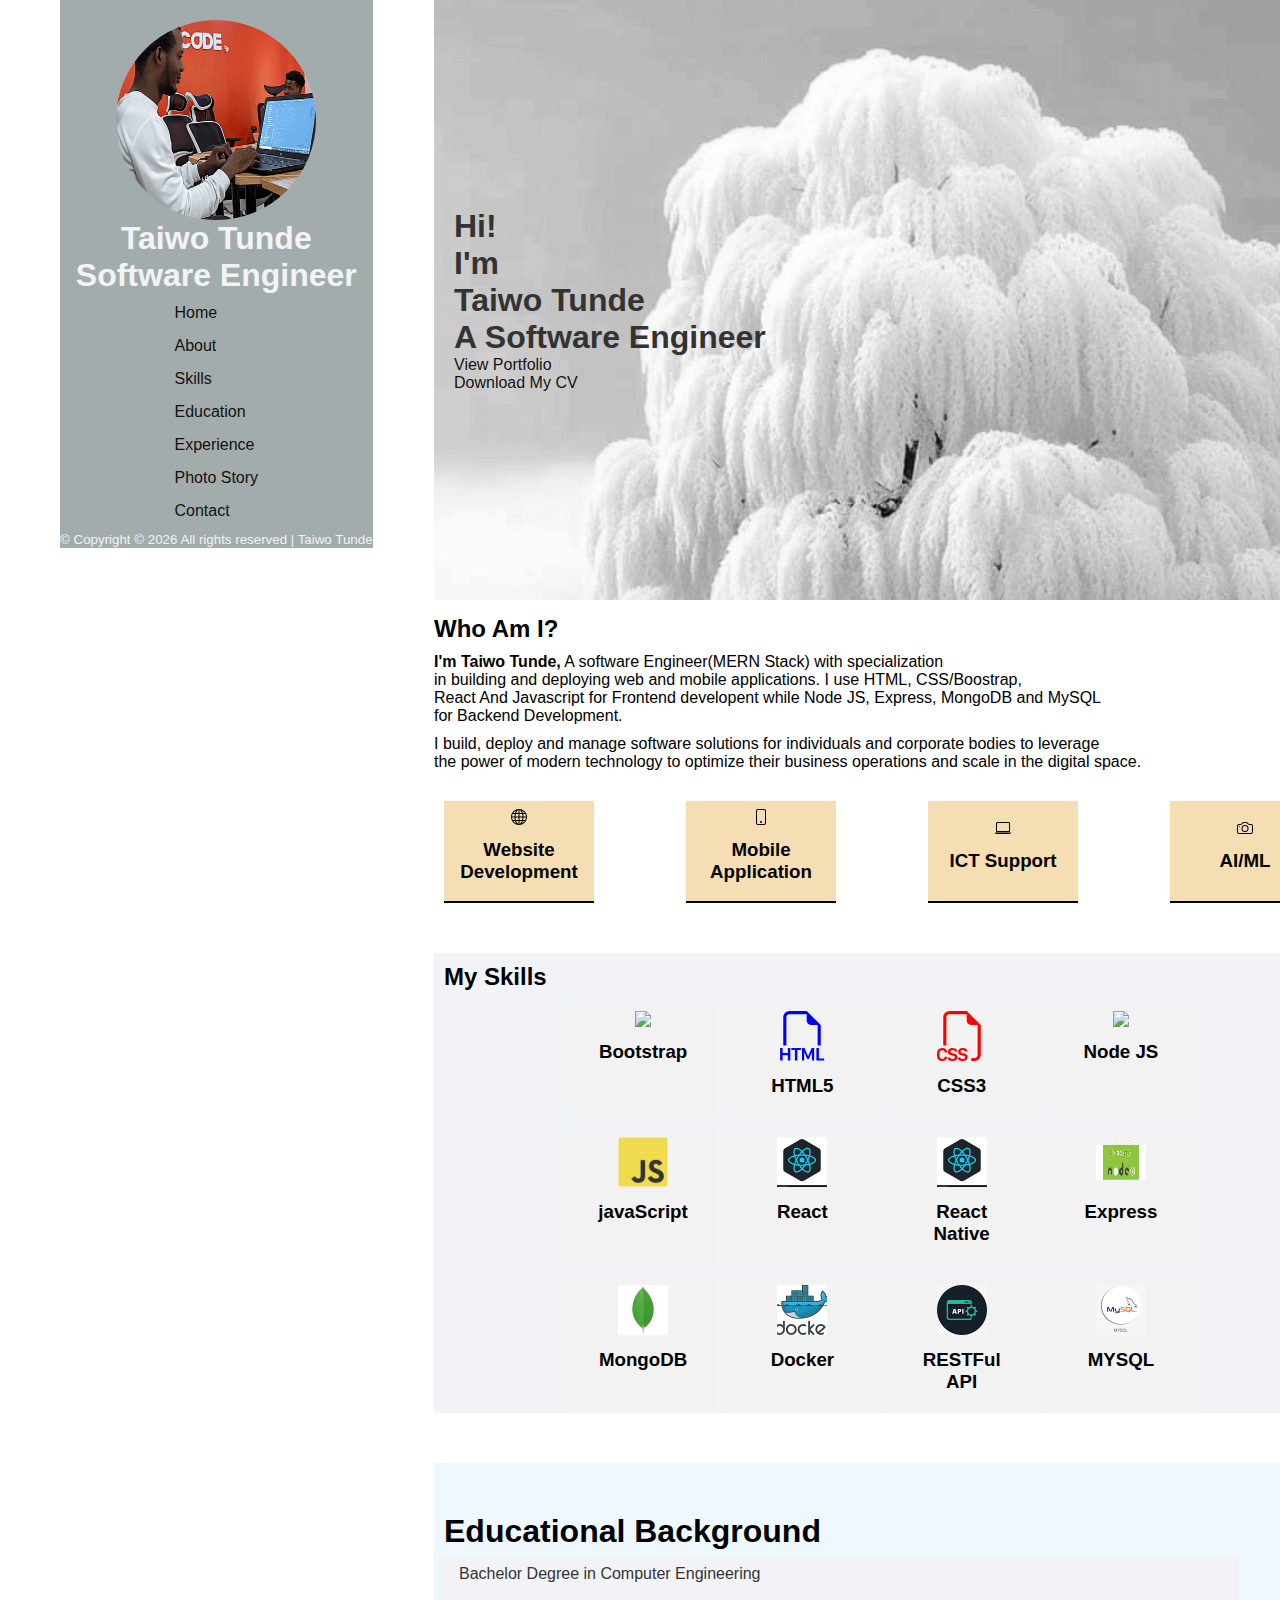
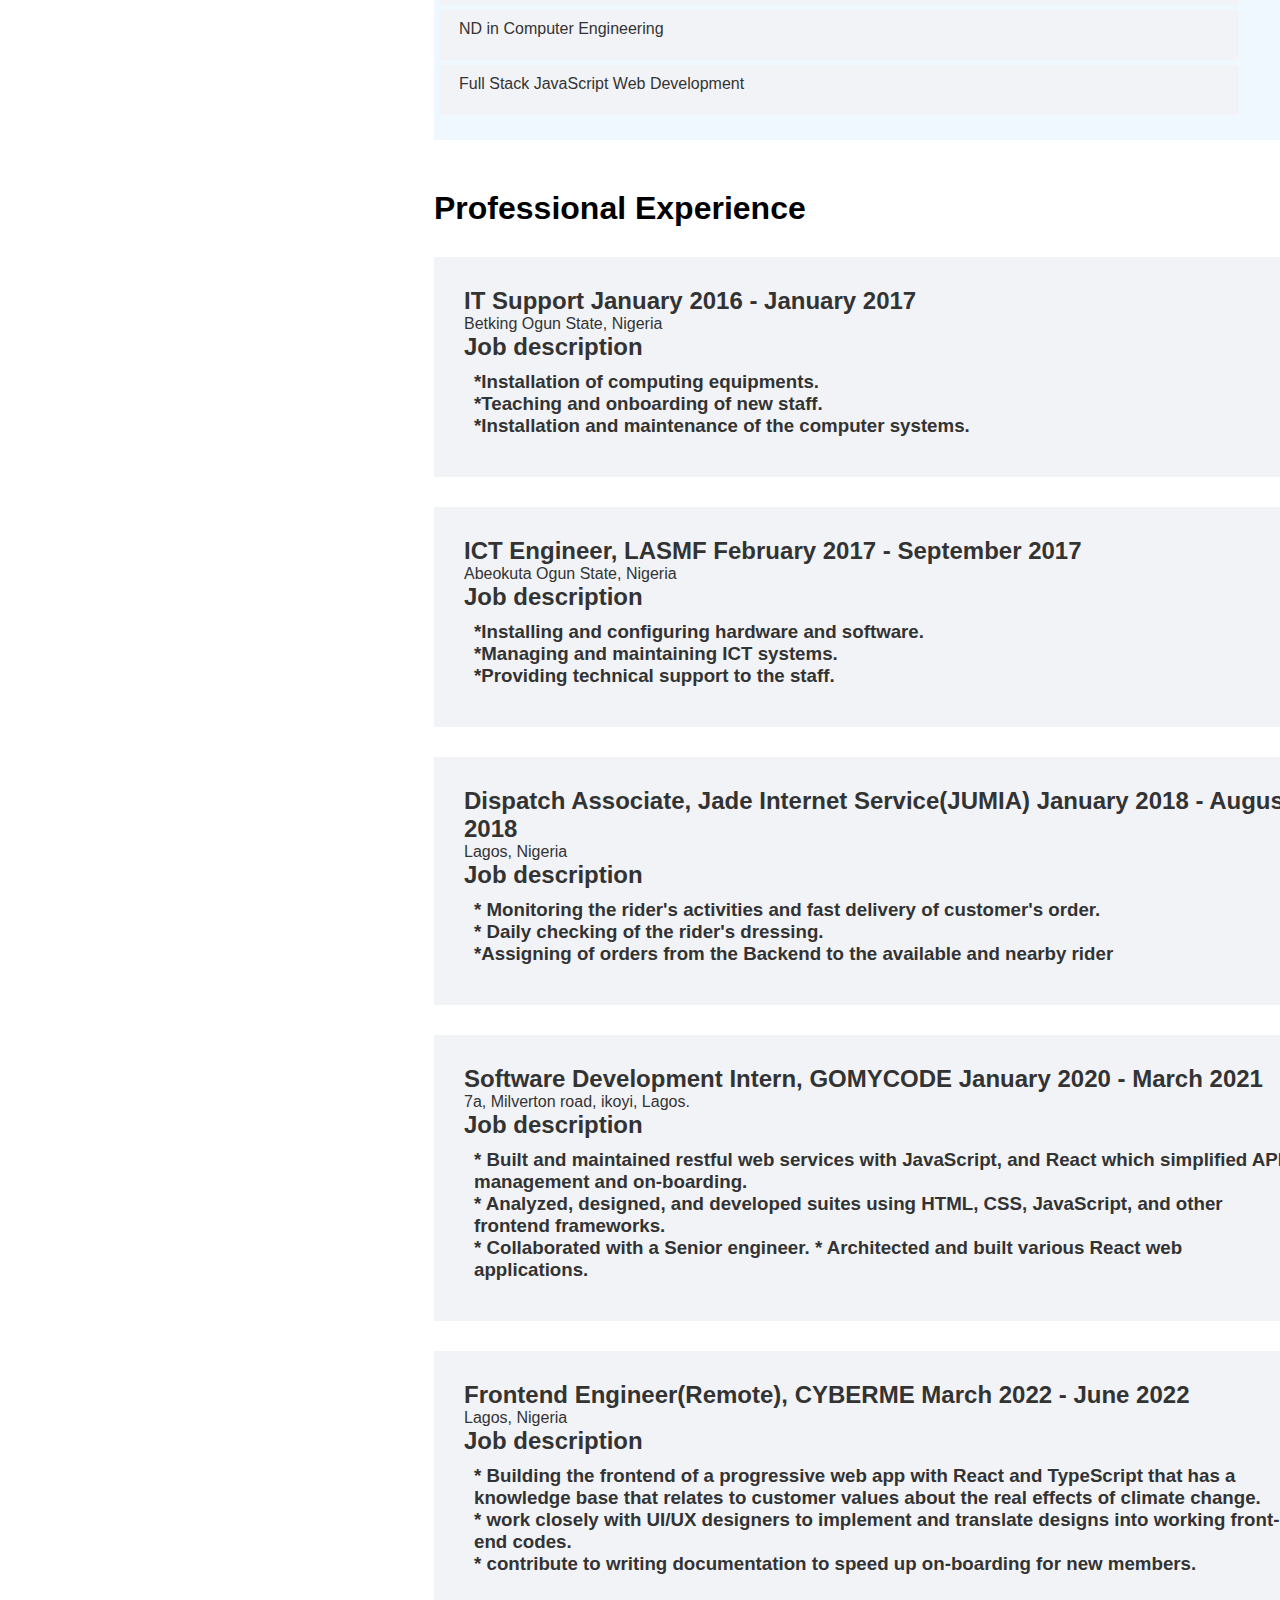
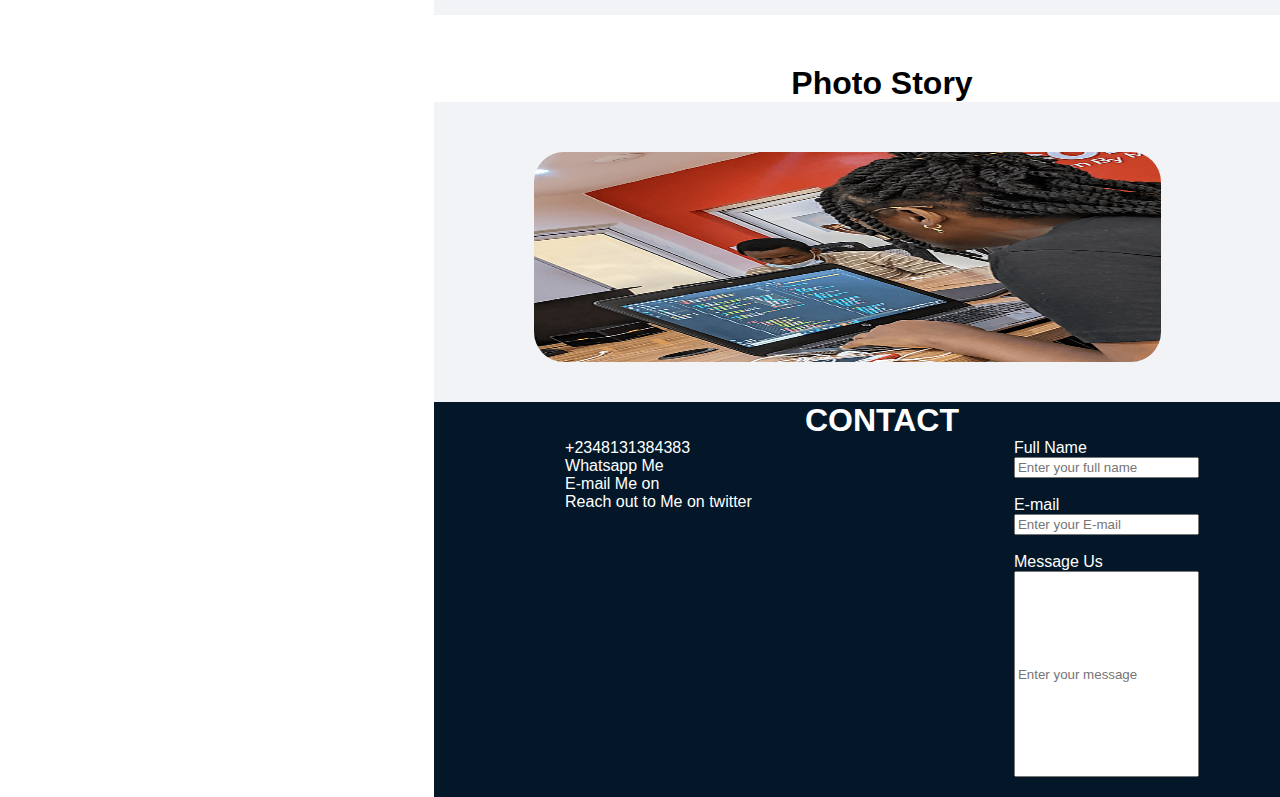
==== commit b52a634b: "main" ====
--- a/index.html
+++ b/index.html
@@ -17,6 +17,7 @@
         <div class="Container grid_container">
           <div class="container1">
             <aside class="aside_container">
+
               <div class="aside_content1">
                 <img
                   class="profilepic"
@@ -27,9 +28,9 @@
                 <h1>Taiwo Tunde</h1>
                 <h1>Software Engineer</h1>
               </div>
-
+            <div >
               <nav>
-                <div>
+                <div class="aside-content2">
                   <ul>
                     <li>
                       <a href="#" data-nav-section="home">Home</a>
@@ -49,8 +50,9 @@
                   </ul>
                 </div>
               </nav>
-
-              <div>
+            </div>  
+
+              <div class="copyright">
                 <p>
                   <small
                     >&copy; Copyright &copy;
@@ -185,7 +187,7 @@
 
           <!-- skills section -->
           <section id="skills" class="skills " >
-            <h2>My Skills</h2>
+            <h2 style="padding: 10px;">My Skills</h2>
          <div class="grid-container-skills">
               <div class="grid-item"> <div class="list"> 
                     <span> <img src="https://getbootstrap.com/docs/5.3/assets/brand/bootstrap-logo-shadow.png" width="50px"></img> </span>
@@ -279,7 +281,7 @@
 
           <!-- Educational section -->
           <section id="education" class="educational-section  ">
-            <h1>Educational Background</h1>
+            <h1 style="padding-left: 10px;">Educational Background</h1>
             <div class="collapsible">
               <button class="collapsible-trigger my-button">
                 Bachelor Degree in Computer Engineering
@@ -320,6 +322,7 @@
 
           <!-- Experience Section -->
           <section id="experience" class="experience " >
+            <h1>Professional Experience</h1>
             <div class="experience-item">
               <h2>IT Support <span>January 2016 - January 2017</span></h2>
               <span>Betking Ogun State, Nigeria</span>
@@ -506,6 +509,9 @@
         </div>
       </div>
     </div>
+
+  
+
     <script src="javaScript.js"></script>
   </body>
 </html>
--- a/stylingSheet.css
+++ b/stylingSheet.css
@@ -18,8 +18,8 @@
 }
 li,
 h3 {
-  padding: 10px;
-  margin: 10px;
+  padding: 5px;
+  margin: 5px;
 }
 /* layout */
 
@@ -44,8 +44,6 @@
 }
 
 .container1 {
-  background-color: #f2f3f7;
-  position: fixed;
   width: 27%;
 }
 
@@ -67,6 +65,9 @@
   flex-direction: column;
   justify-content: center;
   align-items: center;
+  position: fixed;
+  background-color: rgb(163, 172, 172);
+  color: #f2f3f7;
 }
 
 .aside_content1 {
@@ -186,6 +187,7 @@
   align-items: flex-start;
   justify-content: flex-start;
   margin-left: 0;
+  background-color: #f2f3f7;
 }
 
 .grid-container-skills {
@@ -315,6 +317,22 @@
 }
 
 @media screen and (max-width: 960px) {
+  .main-container {
+    .grid-container {
+      display: flex;
+      flex-direction: column;
+    }
+
+    .aside_content1,
+    .copyright {
+      display: none;
+      float: left;
+    }
+
+    .aside_container {
+      background-color: #f2f2f2;
+    }
+  }
   .contact-section {
     display: flex;
     flex-direction: column;
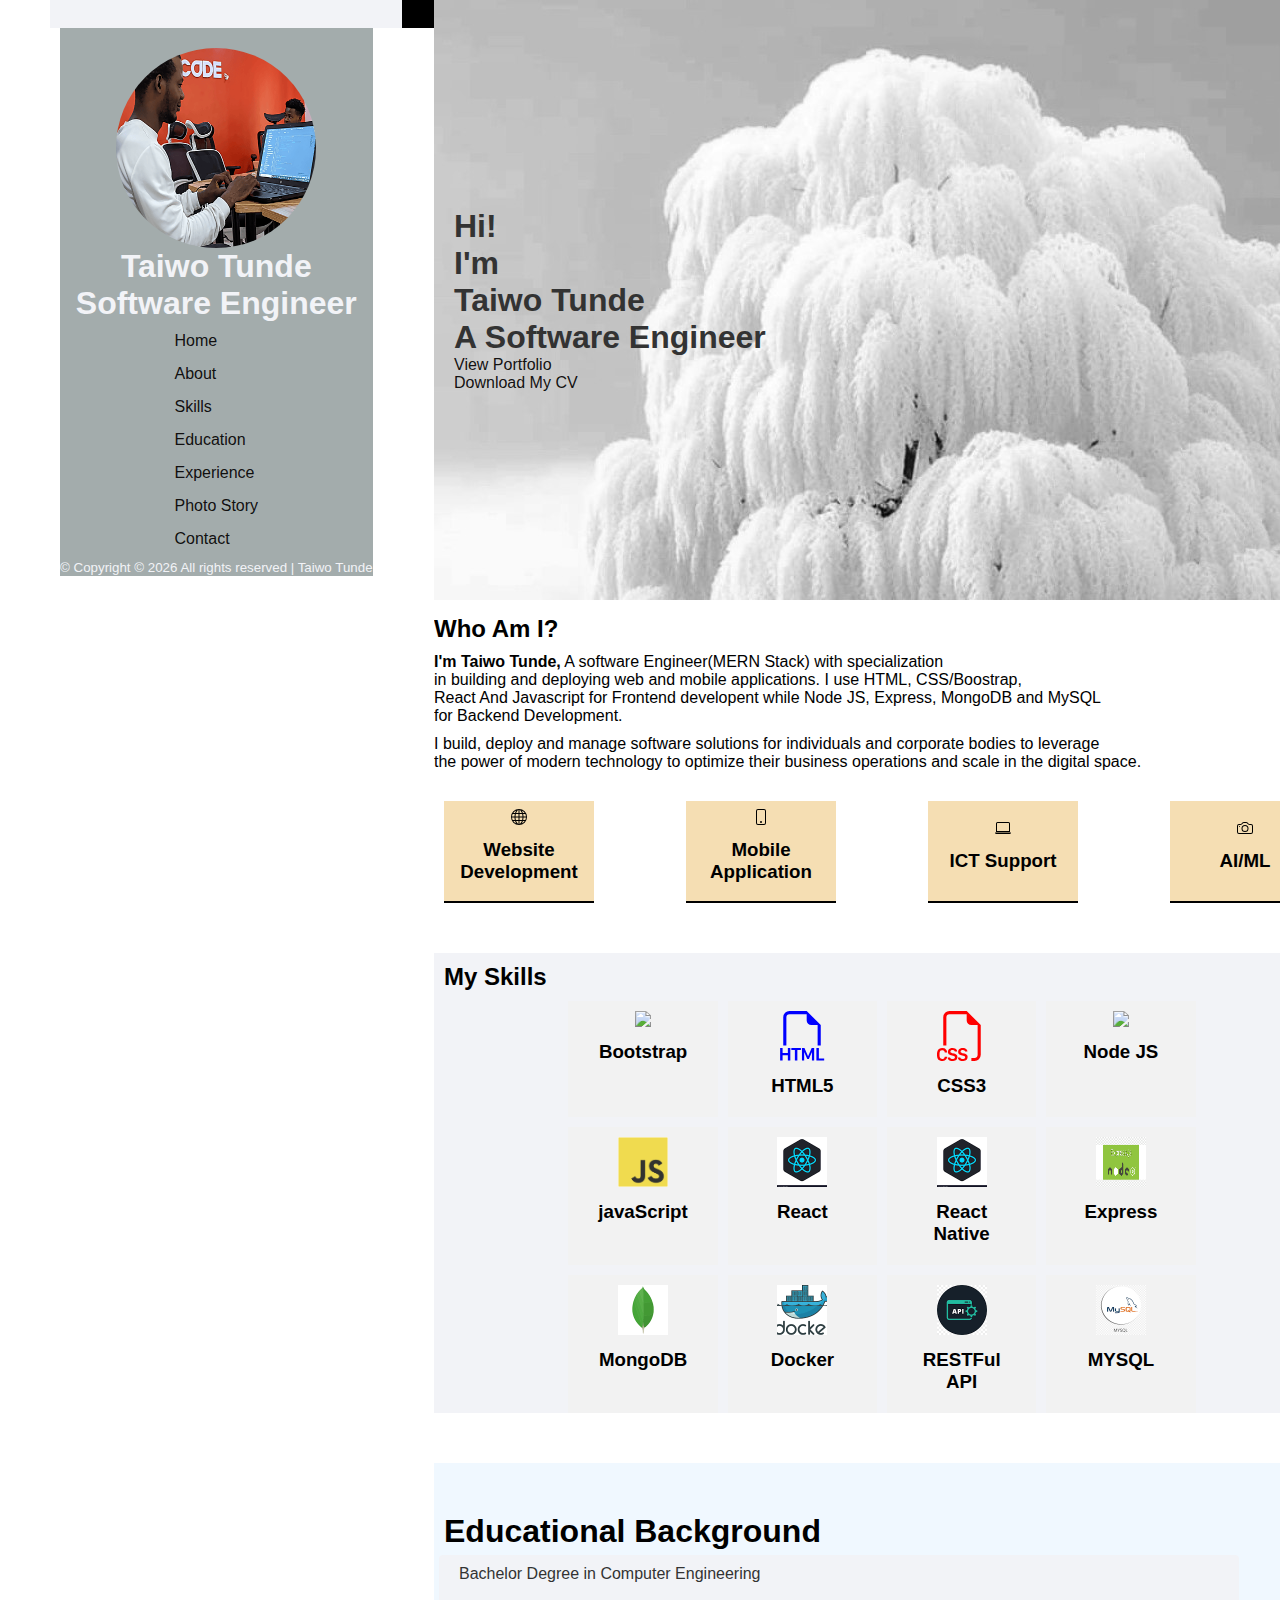
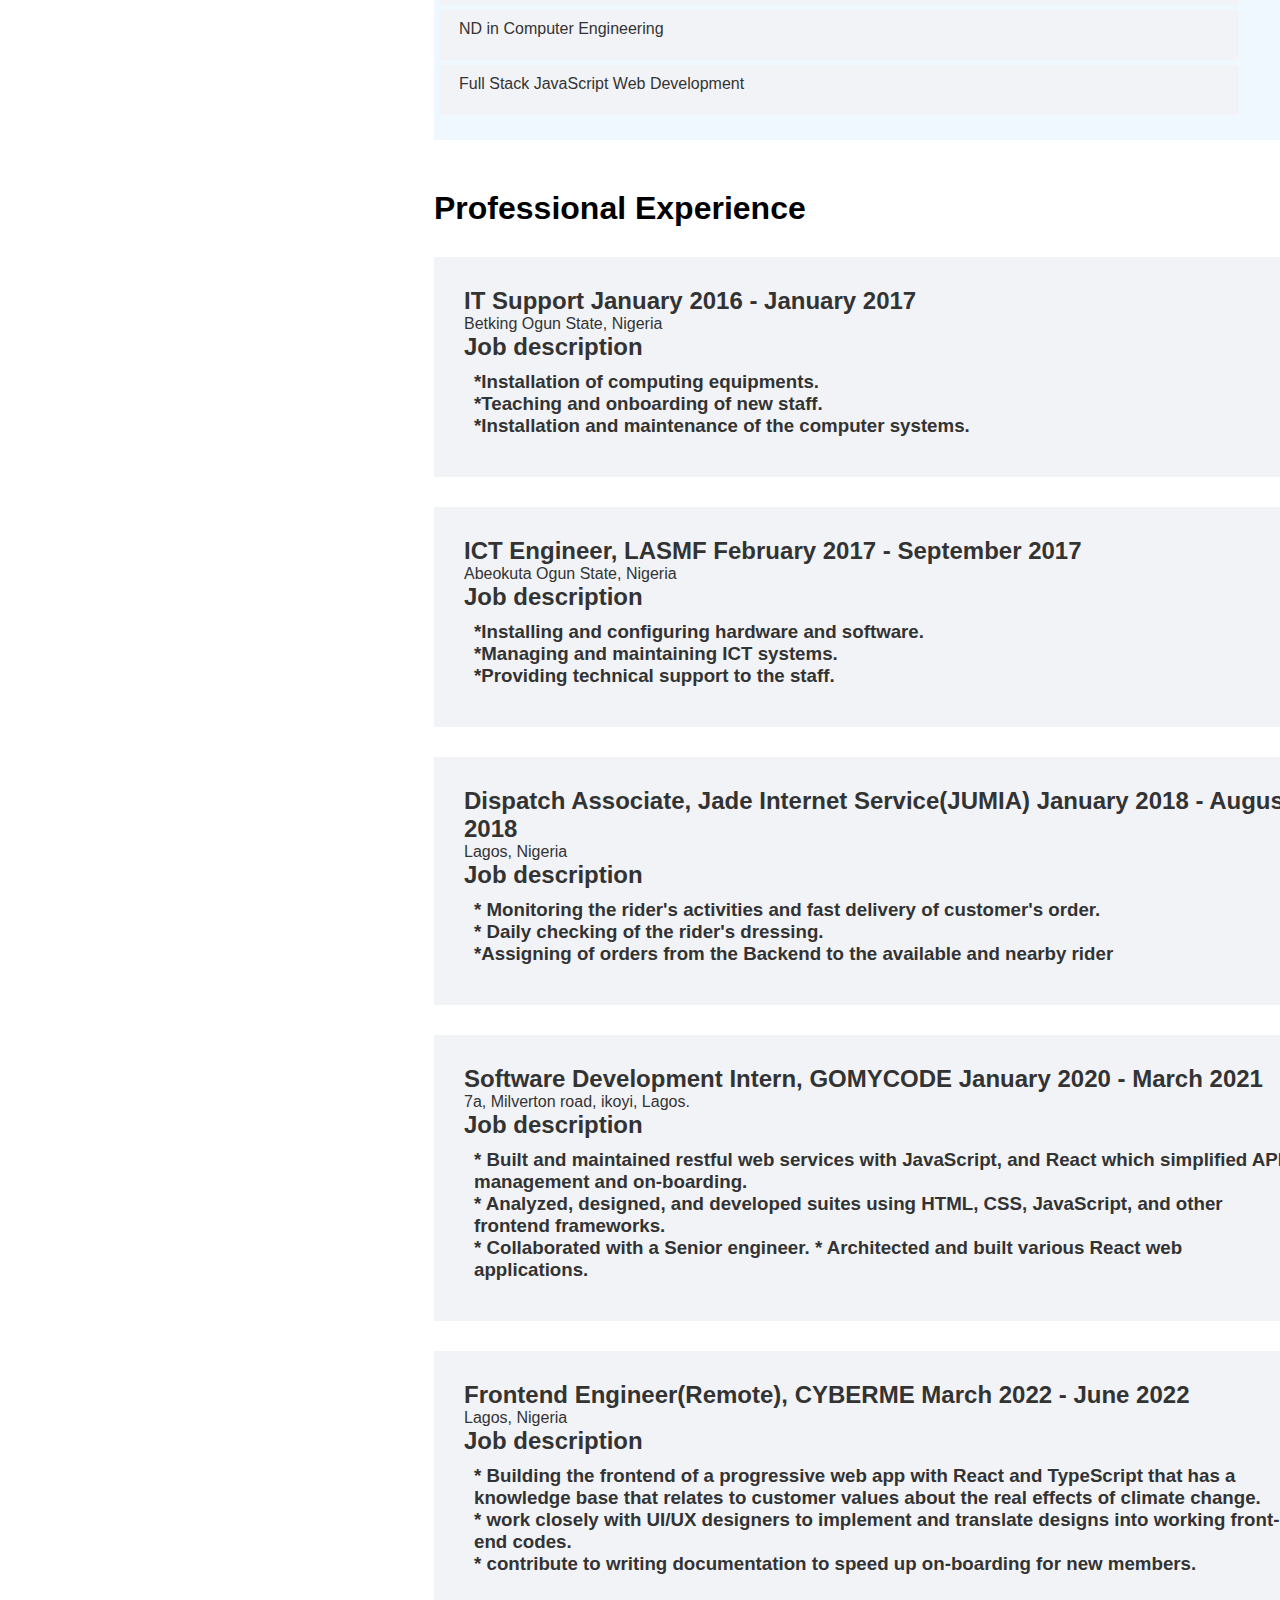
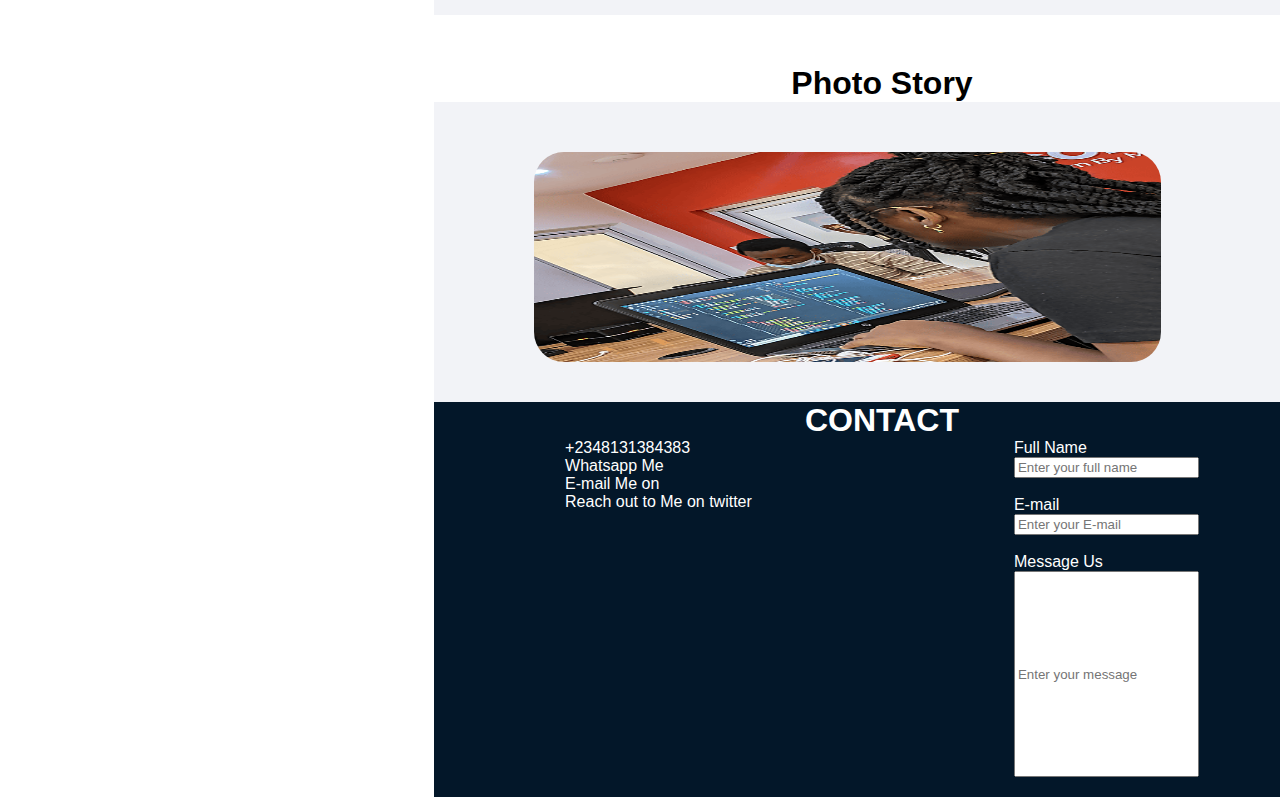
==== commit 05101aaa: "main" ====
--- a/index.html
+++ b/index.html
@@ -14,6 +14,29 @@
     <div class="grid-container ">
       <div class="Container1">
         <!-- navbar section -->
+
+     
+       <!-- Top Navigation Menu -->
+<div class="topnav">
+  <a href="#home" class="active"></a>
+  <!-- Navigation links (hidden by default) -->
+  <div id="myLinks">
+  
+    <a href="#" data-nav-section="home">Home</a>
+    <a href="#about">About</a>
+    <a href="#skills" data-nav-section="skills">Skills</a>
+    <a href="#contact">Contact</a>
+      <a href="#photo" data-nav-section="work">Photo Story</a>
+     <a href="#experience" data-nav-section="experience">Experience</a>
+     <a href="#education" data-nav-section="education">Education</a>
+    
+  </div>
+  <!-- "Hamburger menu" / "Bar icon" to toggle the navigation links -->
+  <a href="javascript:void(0);" class="icon" onclick="myFunction()">
+    <i class="fa fa-bars"></i>
+  </a>
+</div>
+      
         <div class="Container grid_container">
           <div class="container1">
             <aside class="aside_container">
--- a/stylingSheet.css
+++ b/stylingSheet.css
@@ -29,15 +29,6 @@
   font-family: Arial, sans-serif;
 }
 
-/* .main-container {
-  opacity: 0;
-  transition: opacity 3s ease-in;
-}
-
-.main-container.animate {
-  opacity: 1;
-} */
-
 .grid-container {
   display: grid;
   grid-template-columns: 30% 70%;
@@ -81,6 +72,10 @@
 .profilepic {
   border-radius: 100px;
 }
+
+/* .topnav {
+  display: none;
+} */
 
 ul {
   list-style: none;
@@ -326,11 +321,10 @@
     .aside_content1,
     .copyright {
       display: none;
-      float: left;
     }
 
     .aside_container {
-      background-color: #f2f2f2;
+      display: none;
     }
   }
   .contact-section {
@@ -350,3 +344,45 @@
     padding: 0 auto;
   }
 }
+
+/* Style the navigation menu */
+.topnav {
+  overflow: hidden;
+  background-color: #333;
+  position: relative;
+}
+
+/* Hide the links inside the navigation menu (except for logo/home) */
+.topnav #myLinks {
+  display: none;
+}
+
+/* Style navigation menu links */
+.topnav a {
+  color: white;
+  padding: 14px 16px;
+  text-decoration: none;
+  font-size: 17px;
+  display: block;
+}
+
+/* Style the hamburger menu */
+.topnav a.icon {
+  background: black;
+  display: block;
+  position: absolute;
+  right: 0;
+  top: 0;
+}
+
+/* Add a grey background color on mouse-over */
+.topnav a:hover {
+  background-color: #ddd;
+  color: black;
+}
+
+/* Style the active link (or home/logo) */
+.active {
+  background-color: #f2f3f7;
+  color: white;
+}
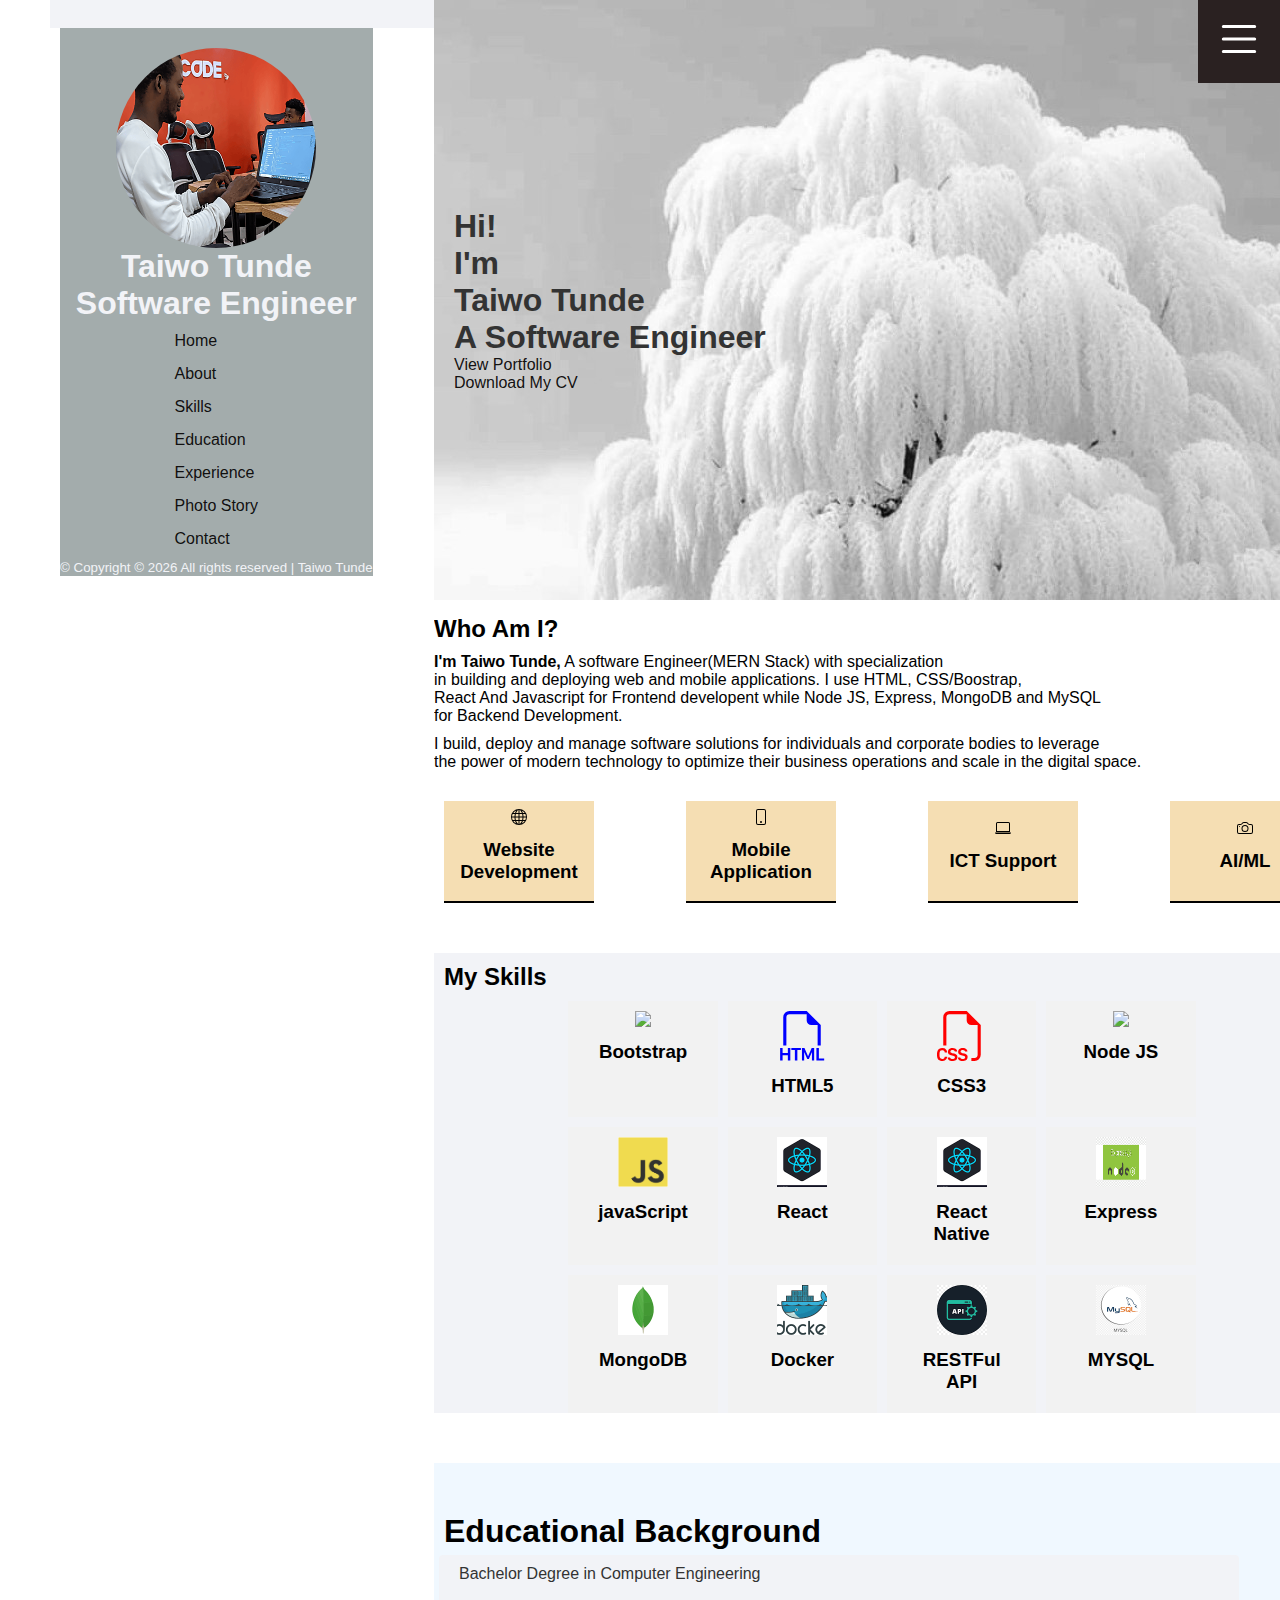
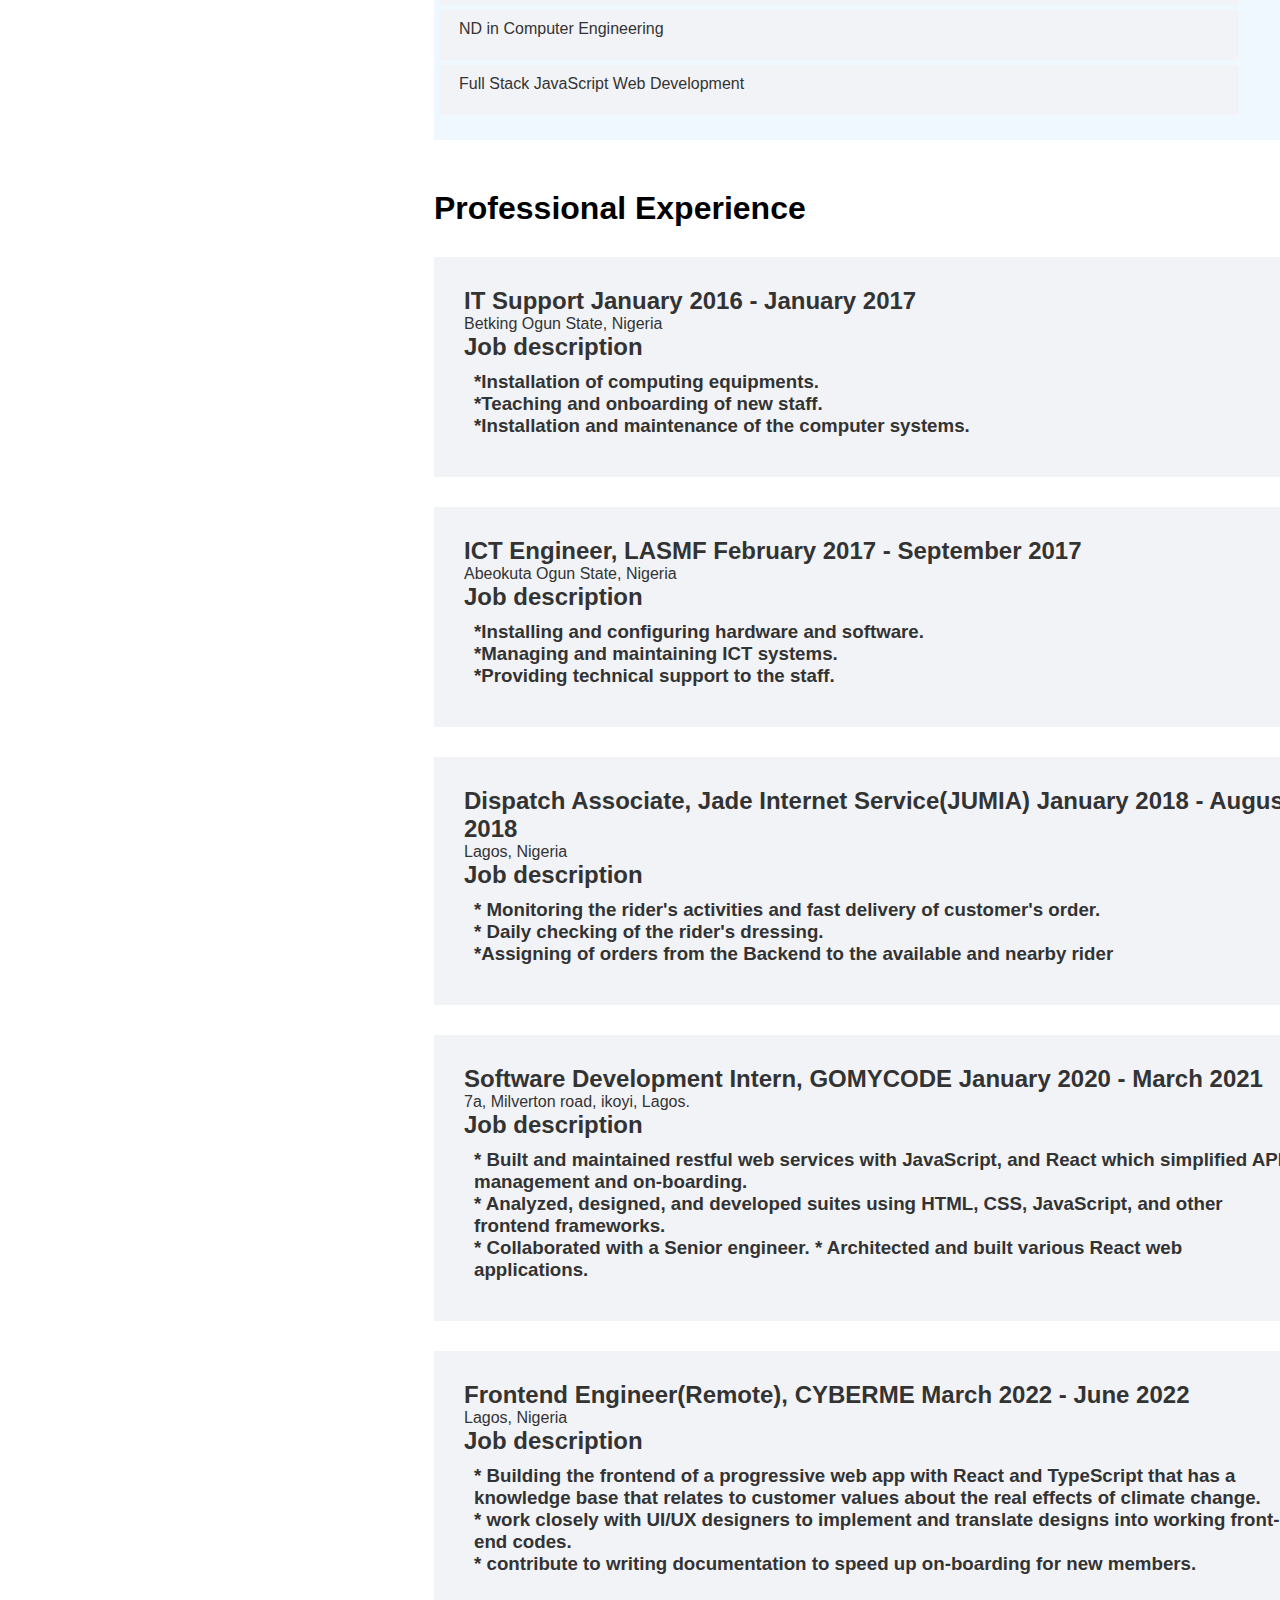
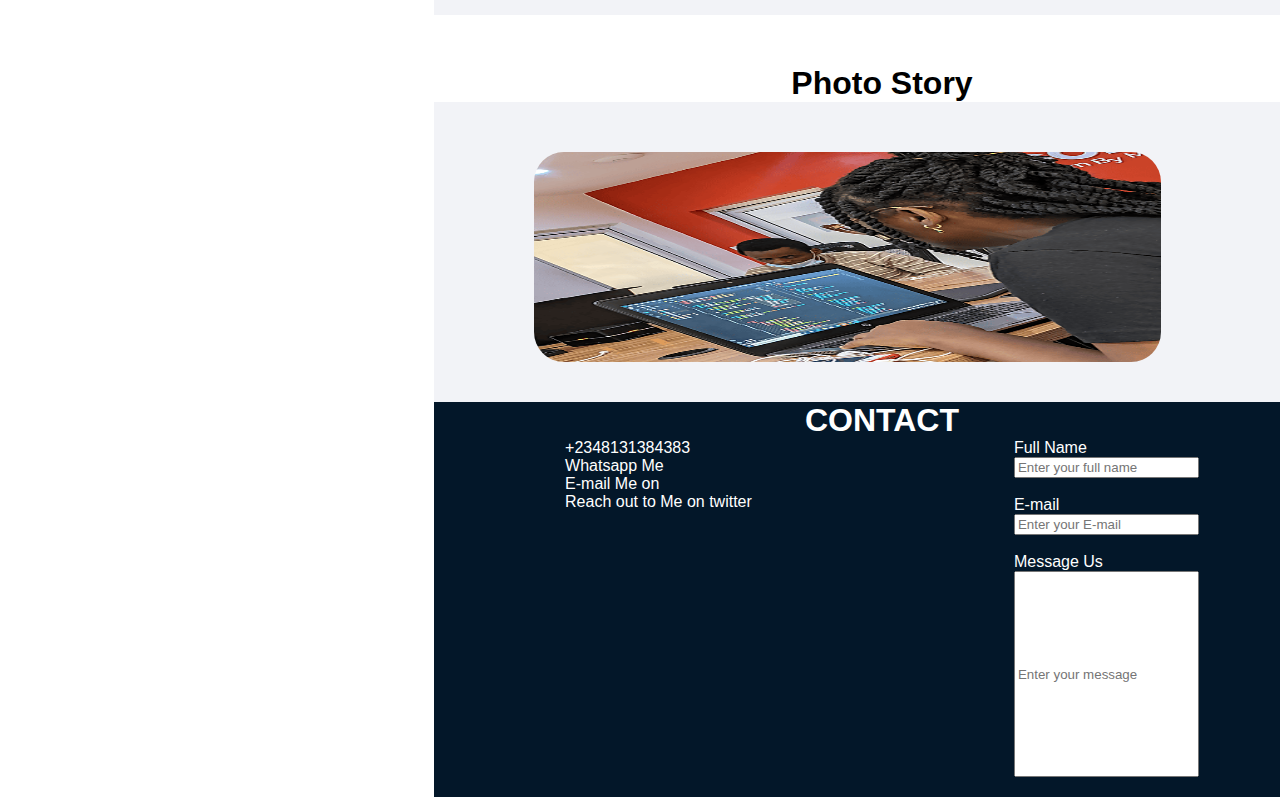
==== commit 6ef58b82: "main" ====
--- a/index.html
+++ b/index.html
@@ -22,18 +22,20 @@
   <!-- Navigation links (hidden by default) -->
   <div id="myLinks">
   
-    <a href="#" data-nav-section="home">Home</a>
+    <a href="#">Home</a>
     <a href="#about">About</a>
-    <a href="#skills" data-nav-section="skills">Skills</a>
+    <a href="#skills">Skills</a>
     <a href="#contact">Contact</a>
-      <a href="#photo" data-nav-section="work">Photo Story</a>
-     <a href="#experience" data-nav-section="experience">Experience</a>
-     <a href="#education" data-nav-section="education">Education</a>
+      <a href="#photo">Photo Story</a>
+     <a href="#experience" >Experience</a>
+     <a href="#education" >Education</a>
     
   </div>
   <!-- "Hamburger menu" / "Bar icon" to toggle the navigation links -->
   <a href="javascript:void(0);" class="icon" onclick="myFunction()">
-    <i class="fa fa-bars"></i>
+    <svg xmlns="http://www.w3.org/2000/svg" width="50" height="50" fill="currentColor" class="bi bi-list" viewBox="0 0 16 16">
+  <path fill-rule="evenodd" d="M2.5 12a.5.5 0 0 1 .5-.5h10a.5.5 0 0 1 0 1H3a.5.5 0 0 1-.5-.5zm0-4a.5.5 0 0 1 .5-.5h10a.5.5 0 0 1 0 1H3a.5.5 0 0 1-.5-.5zm0-4a.5.5 0 0 1 .5-.5h10a.5.5 0 0 1 0 1H3a.5.5 0 0 1-.5-.5z"/>
+</svg>
   </a>
 </div>
       
@@ -44,7 +46,7 @@
               <div class="aside_content1">
                 <img
                   class="profilepic"
-                  src="./Resources/profilepic.png"
+                  src="/profilepic.png"
                   width="200px"
                   height="200px"
                 />
@@ -106,7 +108,7 @@
                 >View Portfolio
               </a>
             </p>
-            <p><a href="/Resources/Taiwo Tunde CV.pdf">Download My CV</a></p>
+            <p><a href="/Taiwo Tunde CV.pdf">Download My CV</a></p>
           </div>
 
           
@@ -428,43 +430,43 @@
             <div class="carousel">
               <img
                 class="picture"
-                src="/Resources/PXL_20220126_084322298.NIGHT (1).png"
+                src="/PXL_20220126_084322298.NIGHT (1).png"
                 alt="pic"
               />
 
               <img
                 class="picture"
-                src="/Resources/PXL_20220126_084322298.NIGHT.png"
+                src="/PXL_20220126_084322298.NIGHT.png"
                 alt="pic"
               />
 
               <img
                 class="picture"
-                src="/Resources/PXL_20220126_084832670.NIGHT.png"
+                src="/PXL_20220126_084832670.NIGHT.png"
                 alt="pic"
               />
 
               <img
                 class="picture"
-                src="/Resources/PXL_20220126_084839560.NIGHT.png"
+                src="/PXL_20220126_084839560.NIGHT.png"
                 alt="pic"
               />
 
-              <img class="picture" src="/Resources/image1.jpg" alt="pic" />
-
-              <img class="picture" src="/Resources/image2.jpg" alt="pic" />
+              <img class="picture" src="/image1.jpg" alt="pic" />
+
+              <img class="picture" src="/image2.jpg" alt="pic" />
 
               <img
                 class="picture"
-                src="/Resources/example_small.png"
+                src="/example_small.png"
                 alt="pic"
               />
 
-              <img class="picture" src="/Resources/profilepic.png" alt="pic" />
+              <img class="picture" src="/profilepic.png" alt="pic" />
 
               <img
                 class="picture"
-                src="/Resources/PXL_20220126_084322298.NIGHT (1).png"
+                src="/PXL_20220126_084322298.NIGHT (1).png"
                 alt="pic"
               />
             </div>
--- a/stylingSheet.css
+++ b/stylingSheet.css
@@ -44,12 +44,7 @@
 }
 
 /* styling for aside container and its content*/
-body .container {
-  height: 100%;
-  margin-left: 100px;
-  background-image: url(/Resources/image1.jpg);
-  background-repeat: no-repeat;
-}
+
 .aside_container {
   margin-left: 10px;
   display: flex;
@@ -72,10 +67,6 @@
 .profilepic {
   border-radius: 100px;
 }
-
-/* .topnav {
-  display: none;
-} */
 
 ul {
   list-style: none;
@@ -84,7 +75,7 @@
 }
 
 a {
-  color: rgba(8, 6, 6, 0.96); /* Set the text color */
+  color: rgba(8, 6, 6, 0.96);
   text-decoration: none;
 }
 
@@ -106,12 +97,9 @@
 }
 
 /* Home Section */
-/* .home_section {
-  
-} */
 
 .home-section1 {
-  background-image: url("/Resources/image1.jpg");
+  background-image: url("/image1.jpg");
   background-size: auto cover;
   height: 600px;
   color: #333333;
@@ -189,8 +177,8 @@
   display: grid;
   grid-template-columns: repeat(4, 1fr);
   width: 70%;
-  margin: 0 auto; /* Center the container */
-  gap: 10px; /* Adjust the gap between grid items as needed */
+  margin: 0 auto;
+  gap: 10px;
 }
 
 .grid-item {
@@ -202,7 +190,7 @@
 /* educaton section */
 
 .collapsible-content {
-  display: none; /* Hide the content initially */
+  display: none;
 }
 
 .collapsible-trigger {
@@ -368,17 +356,18 @@
 
 /* Style the hamburger menu */
 .topnav a.icon {
-  background: black;
+  background: rgb(42, 33, 33);
   display: block;
-  position: absolute;
+  position: fixed;
   right: 0;
   top: 0;
+  color: #fff;
 }
 
 /* Add a grey background color on mouse-over */
 .topnav a:hover {
-  background-color: #ddd;
-  color: black;
+  background-color: black;
+  color: wheat;
 }
 
 /* Style the active link (or home/logo) */
